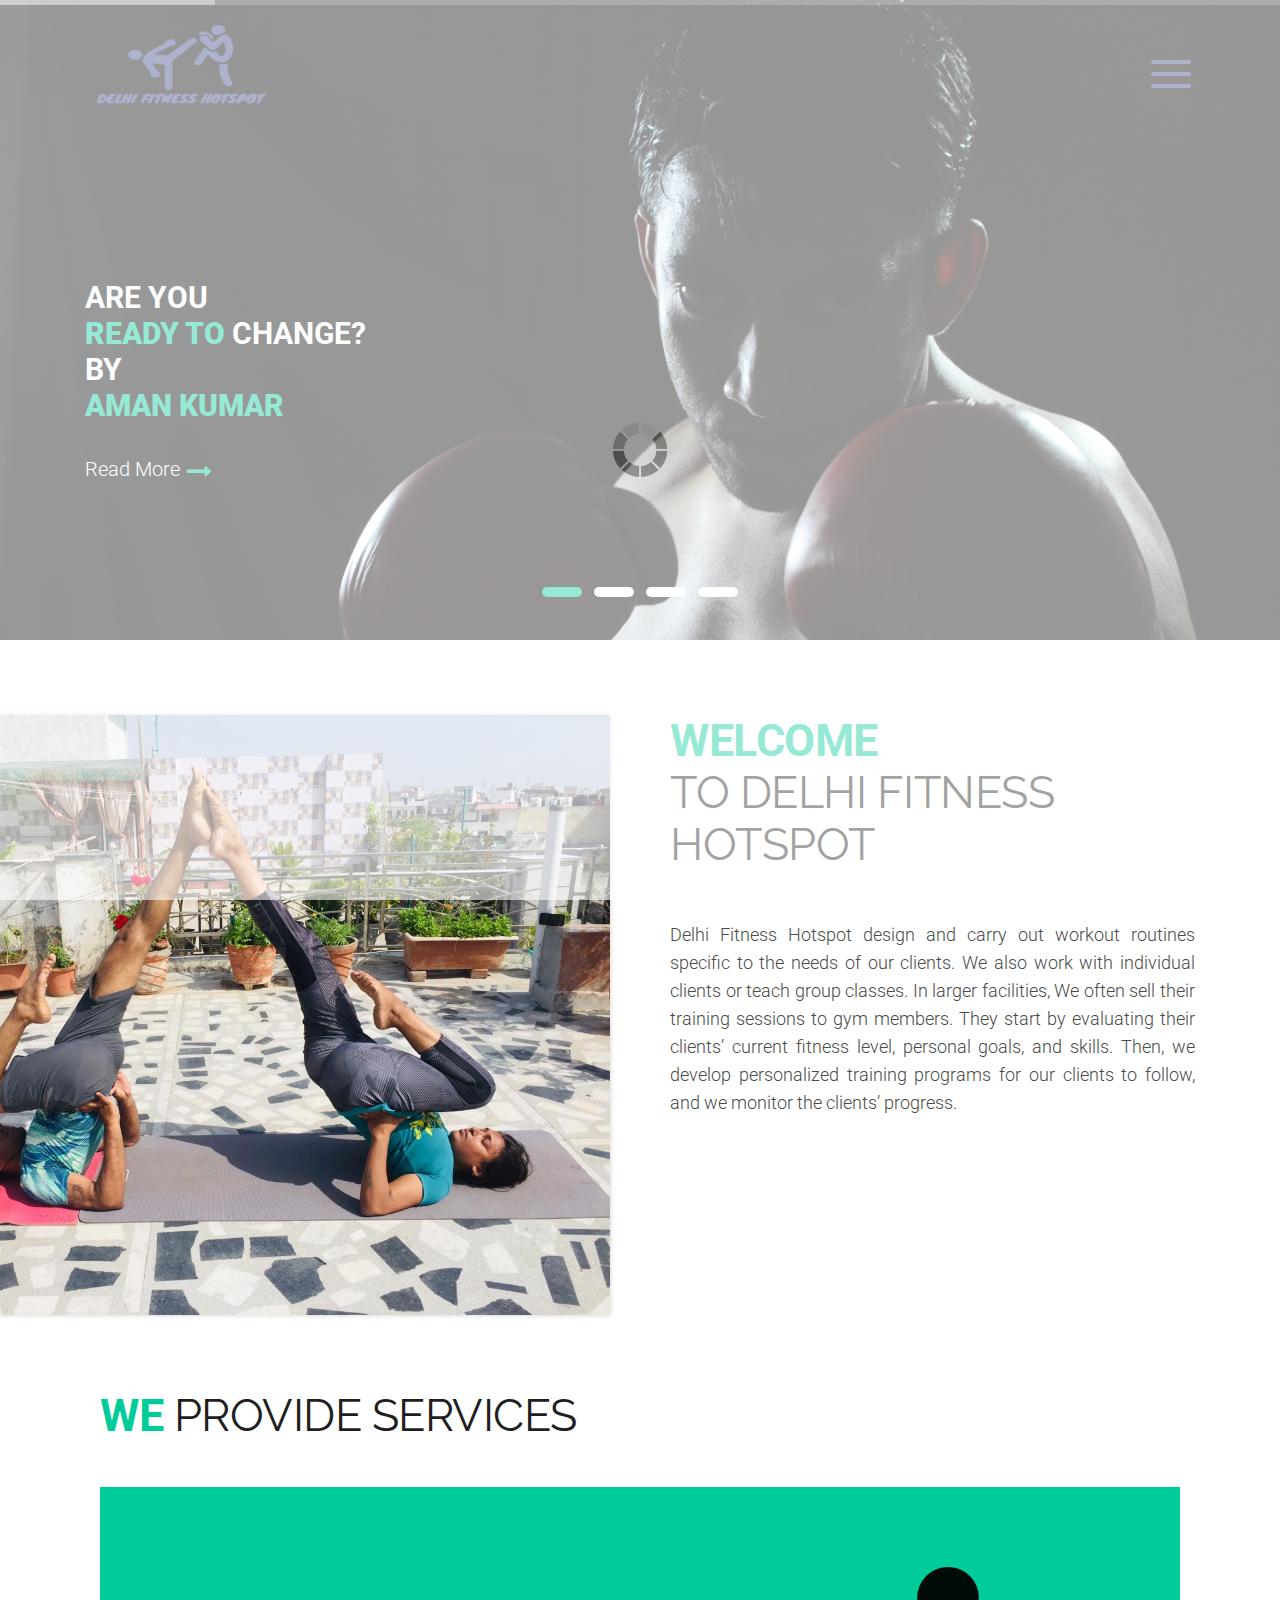
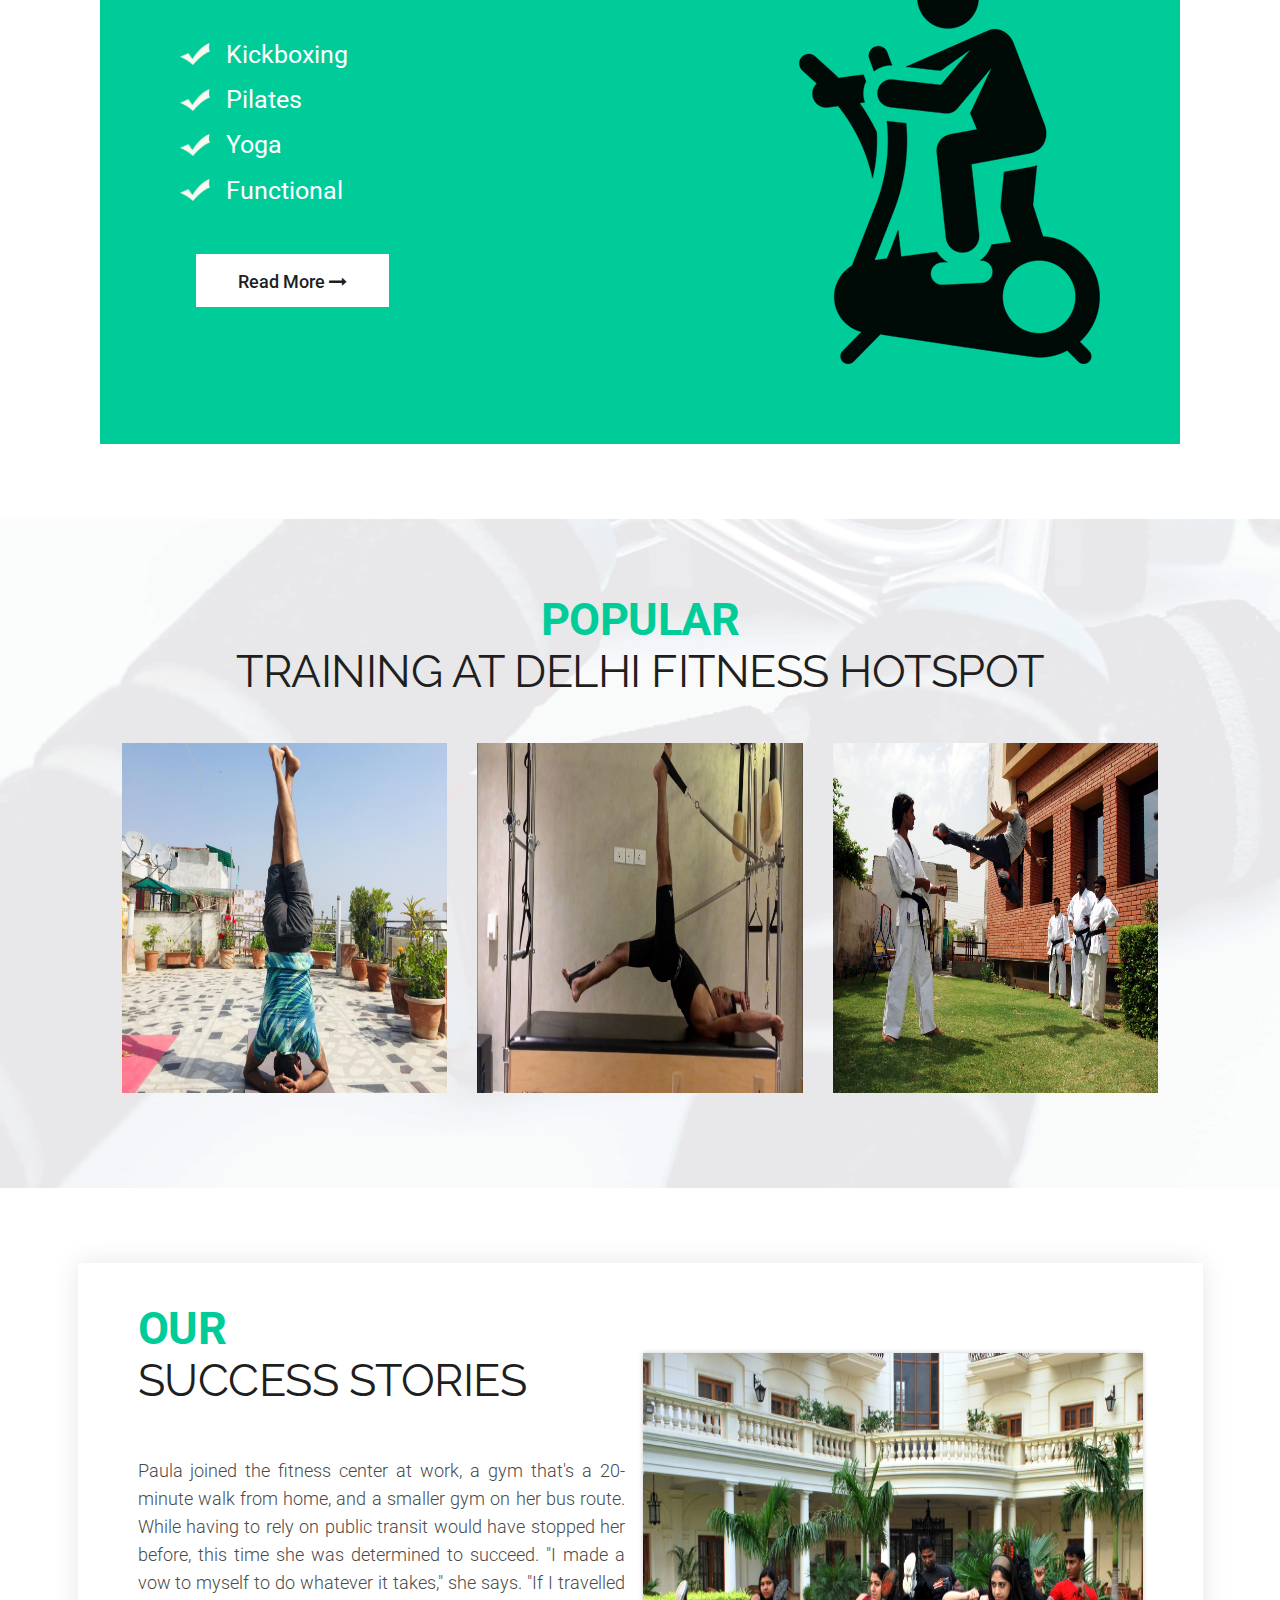
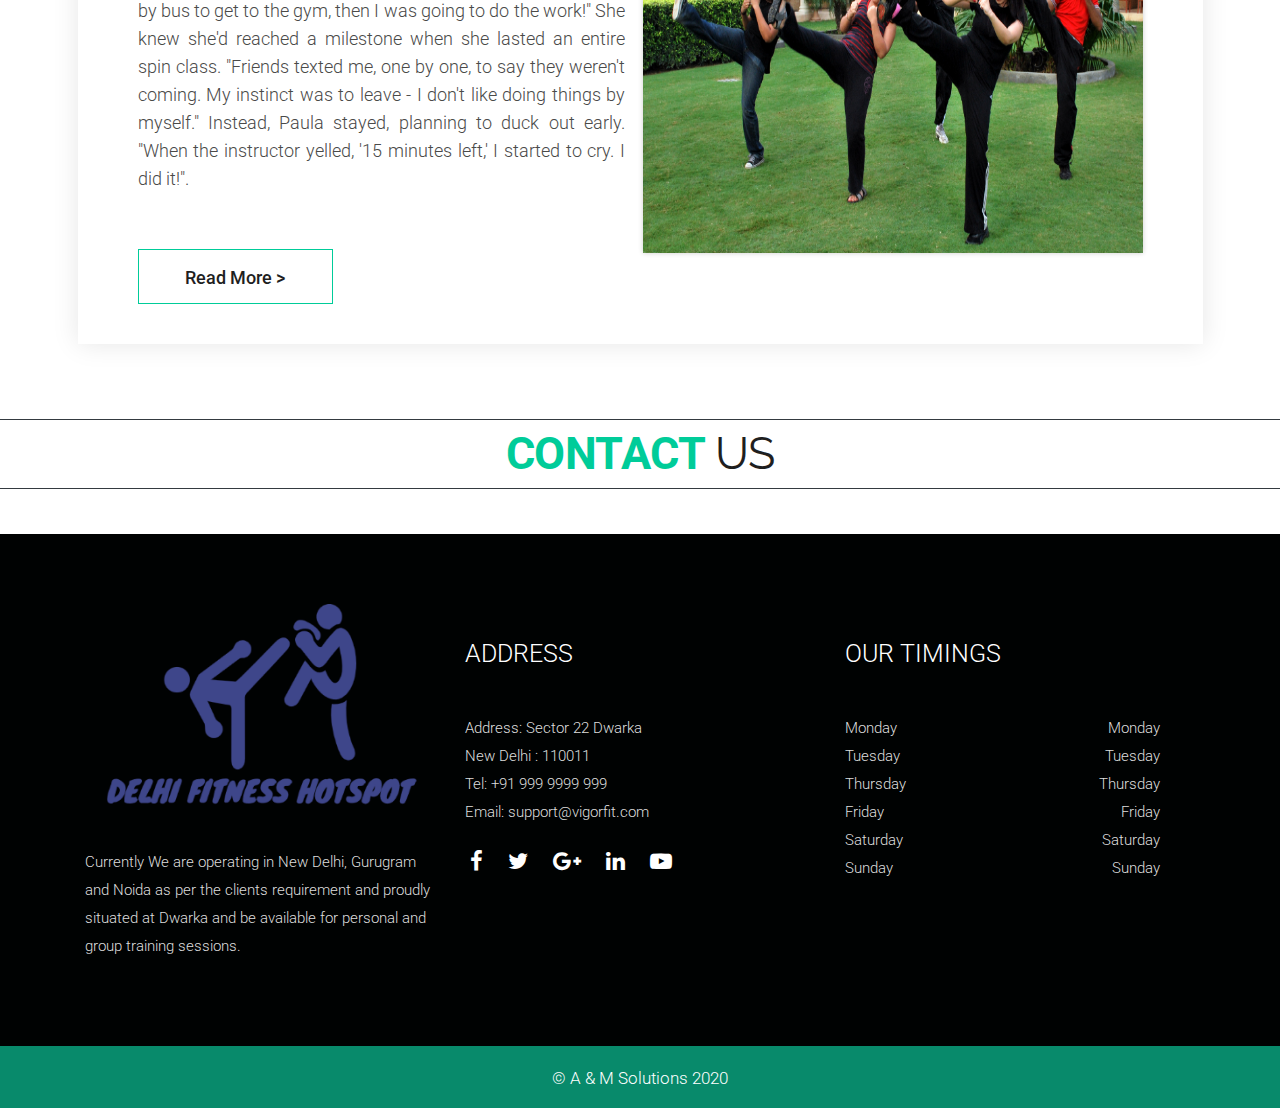
==== index.html @ ad0e2115 "first commit" ====
<!DOCTYPE html>
<html lang="en">
<!-- Basic -->

<head>
   <meta charset="utf-8">
   <meta http-equiv="X-UA-Compatible" content="IE=edge">
   <!-- Mobile Metas -->
   <meta name="viewport" content="width=device-width, minimum-scale=1.0, maximum-scale=1.0, user-scalable=no">
   <!-- Site Metas -->
   <title>Delhi Fitness Hotspot</title>
   <meta name="keywords" content="">
   <meta name="description" content="">
   <meta name="author" content="">
   <!-- Site Icons -->
   <link rel="shortcut icon" href="/images/title_icon.png" type="image/x-icon" />
   <link rel="apple-touch-icon" href="#" />
   <!-- Bootstrap CSS -->
   <link rel="stylesheet" href="css/bootstrap.min.css" />
   <!-- Pogo Slider CSS -->
   <link rel="stylesheet" href="css/pogo-slider.min.css" />
   <!-- Site CSS -->
   <link rel="stylesheet" href="css/style.css" />
   <!-- Responsive CSS -->
   <link rel="stylesheet" href="css/responsive.css" />
   <!-- Custom CSS -->
   <link rel="stylesheet" href="css/custom.css" />
   <!--[if lt IE 9]>
      <script src="https://oss.maxcdn.com/libs/html5shiv/3.7.0/html5shiv.js"></script>
      <script src="https://oss.maxcdn.com/libs/respond.js/1.4.2/respond.min.js"></script>
      <![endif]-->
</head>

<body id="home" data-spy="scroll" data-target="#navbar-wd" data-offset="98">
   <!-- LOADER -->
   <div id="preloader">
      <div class="loader">
         <img src="images/loader.gif" alt="#" />
      </div>
   </div>
   <!-- END LOADER -->
   <div class="wrapper">
      <nav id="sidebar">
         <div class="menu_section">
            <ul>
               <li><a href="index.html">Home</a></li>
               <li><a href="about.html">About</a></li>
               <li><a href="services.html">Services</a></li>
               <li><a href="contact.html">Contact us</a></li>
            </ul>
         </div>
      </nav>
      <div id="content">
         <!-- Start header -->
         <header class="top-header">
            <div class="container">
               <div class="row">
                  <div class="col-sm-6">
                     <div class="logo_main">
                        <a href="index.html"><img src="images/main_logo.png" width="191px" height="88px"/></a>
                     </div>
                  </div>
                  <div class="col-sm-6">
                     <button type="button" id="sidebarCollapse" class="btn btn-info navbar-btn"><img
                           src="images/menu_icon.png"></button>
                  </div>
               </div>
            </div>
         </header>
         <!-- End header -->
         <!-- Start Banner -->
         <div class="ulockd-home-slider">
            <div class="container-fluid">
               <div class="row">
                  <div class="pogoSlider" id="js-main-slider">
                     <div class="pogoSlider-slide" style="background-image:url(images/slider_1.jpg);">
                        <div class="container">
                           <div class="row">
                              <div class="col-md-12">
                                 <div class="slide_text white_fonts">
                                    <h4>Are you<br><strong class="theme_color">ready to</strong>
                                       change?<br>By<br><strong class="theme_color">Aman Kumar</strong></h4>
                                    <br>
                                    <a class="readmore_bt" href="about.html">Read More <i
                                          class="fa fa-long-arrow-right custom"></i></a>
                                 </div>
                              </div>
                           </div>
                        </div>
                     </div>
                     <div class="pogoSlider-slide" style="background-image:url(images/slider_2.jpg);">
                        <div class="container">
                           <div class="row">
                              <div class="col-md-12">
                                 <div class="slide_text white_fonts">
                                    <h4>Are you<br><strong class="theme_color">ready to</strong>
                                       change?<br>By<br><strong class="theme_color">Aman Kumar</strong></h4>
                                    <br>
                                    <a class="readmore_bt" href="about.html">Read More <i
                                          class="fa fa-long-arrow-right custom"></i></a>
                                 </div>
                              </div>
                           </div>
                        </div>
                     </div>
                     <div class="pogoSlider-slide" style="background-image:url(images/slider_3.jpg);">
                        <div class="container">
                           <div class="row">
                              <div class="col-md-12">
                                 <div class="slide_text white_fonts">
                                    <h4>Are you<br><strong class="theme_color">ready to</strong>
                                       change?<br>By<br><strong class="theme_color">Aman Kumar</strong></h4>
                                    <br>
                                    <a class="readmore_bt" href="about.html">Read More <i
                                          class="fa fa-long-arrow-right custom"></i></a>
                                 </div>
                              </div>
                           </div>
                        </div>
                     </div>
                     <div class="pogoSlider-slide" style="background-image:url(images/slider_4.png);">
                        <div class="container">
                           <div class="row">
                              <div class="col-md-12">
                                 <div class="slide_text white_fonts">
                                    <h4>Are you<br><strong class="theme_color">ready to</strong>
                                       change?<br>By<br><strong class="theme_color">Aman Kumar</strong></h4>
                                    <br>
                                    <a class="readmore_bt" href="about.html">Read More <i
                                          class="fa fa-long-arrow-right custom"></i></a>
                                 </div>
                              </div>
                           </div>
                        </div>
                     </div>
                  </div>
                  <!-- .pogoSlider -->
               </div>
            </div>
         </div>
         <!-- End Banner -->
         <!-- section -->
         <div class="section about_section layout_padding half_bg_theme padding_bottom_0">
            <div class="container">
               <div class="row">
                  <div class="col-md-6">
                     <div class="full text_align_right_img">
                        <img src="images/ab_1.JPG" alt="Personal Training" width="800" height="600"
                           style="vertical-align: middle;" />
                     </div>
                  </div>
                  <div class="col-md-6">
                     <div class="full paddding_left_15">
                        <div class="heading_main text_align_left">
                           <h2><span class="theme_color">Welcome</span><br> To Delhi Fitness Hotspot</h2>
                        </div>
                     </div>
                     <div class="full paddding_left_15">
                        <p style="text-align: justify;">Delhi Fitness Hotspot design and carry out workout routines
                           specific to the needs of our clients. We also work with individual clients or teach group
                           classes. In larger facilities, We often sell their training sessions to gym members. They
                           start by evaluating their clients’ current fitness level, personal goals, and skills. Then,
                           we develop personalized training programs for our clients to follow, and we monitor the
                           clients’ progress.</p>
                     </div>
                  </div>
               </div>
            </div>
         </div>
         <!-- end section -->
         <!-- section -->
         <div class="section about_section layout_padding">
            <div class="container">
               <div class="row">
                  <div class="col-md-12">
                     <div class="full paddding_left_15">
                        <div class="heading_main text_align_left">
                           <h2><span class="theme_color">we </span>provide services</h2>
                        </div>
                     </div>
                     <div class="full service_pro_section">
                        <div class="row">
                           <div class="col-md-6">
                              <div class="full services_list">
                                 <ul>
                                    <li><img src="images/check_icon.png" alt="Kickboxing Image" /> Kickboxing</li>
                                    <li><img src="images/check_icon.png" alt="Pilates Image" /> Pilates</li>
                                    <li><img src="images/check_icon.png" alt="Yoga Image" /> Yoga</li>
                                    <li><img src="images/check_icon.png" alt="Functional Image" /> Functional</li>
                                 </ul>
                              </div>
                              <div class="full paddding_left_15 margin-top_30">
                                 <a class="main_bt" href="services.html">Read More <i
                                       class="fa fa-long-arrow-right"></i></a>
                              </div>
                           </div>
                           <div class="col-md-6 text_align_right">
                              <div class="full">
                                 <img class="img-responsive" src="images/gym_icon.png" alt="Gym Icon"/>
                              </div>
                           </div>
                        </div>
                     </div>
                  </div>
               </div>
            </div>
         </div>
         <!-- end section -->
         <!-- section -->
         <div class="section team_section layout_padding">
            <div class="container-fluid">
               <div class="row">
                  <div class="col-md-12">
                     <div class="full">
                        <div class="heading_main text_align_center">
                           <h2><span class="theme_color">Popular</span><br> Training At Delhi Fitness Hotspot</h2>
                        </div>
                     </div>
                     <div class="full">
                        <div class="row">
                           <div class="col-sm-12 col-md-10 col-lg-10 offset-md-1 offset-lg-1">
                              <div id="demo" class="popolar_fitness carousel slide" data-ride="carousel">
                                 <!-- The slideshow -->
                                 <div class="carousel-inner">
                                    <div class="carousel-item active">
                                       <div class="row">
                                          <div class="col-lg-4 col-md-4 col-sm-12">
                                             <div class="full blog_img_popular">
                                                <a href="about.html">
                                                   <img class="img-responsive" src="images/c1.JPG" width="300"
                                                      height="350" alt="Yoga image" />
                                                </a>
                                             </div>
                                          </div>
                                          <div class="col-lg-4 col-md-4 col-sm-12">
                                             <div class="full blog_img_popular">
                                                <a href="about.html">
                                                   <img class="img-responsive" src="images/c2.JPG" width="300"
                                                      height="350" alt="Pilates image" />
                                                </a>
                                             </div>
                                          </div>
                                          <div class="col-lg-4 col-md-4 col-sm-12">
                                             <div class="full blog_img_popular">
                                                <a href="about.html">
                                                   <img class="img-responsive" src="images/c3.JPG" width="300"
                                                      height="350" alt="Kickboxing image" />
                                                </a>
                                             </div>
                                          </div>
                                       </div>
                                    </div>
                                 </div>
                              </div>
                           </div>
                        </div>
                     </div>
                  </div>
               </div>
            </div>
         </div>
      </div>
      <!-- end section -->
      <!-- section -->
      <div class="section story_section layout_padding">
         <div class="container-fluid">
            <div class="row white_bg">
               <div class="col-md-6">
                  <div class="full story_blog paddding_left_15">
                     <div class="heading_main text_align_left">
                        <h2><span class="theme_color">Our</span><br> Success Stories</h2>
                     </div>
                  </div>
                  <div class="full paddding_left_15">
                     <p style="text-align: justify;">Paula joined the fitness center at work, a gym that's a 20-minute
                        walk from home, and a smaller gym on her bus route. While having to rely on public transit would
                        have stopped her before, this time she was determined to succeed. "I made a vow to myself to do
                        whatever it takes," she says. "If I travelled by bus to get to the gym, then I was going to do
                        the work!"
                        She knew she'd reached a milestone when she lasted an entire spin class. "Friends texted me, one
                        by one, to say they weren't coming. My instinct was to leave - I don't like doing things by
                        myself." Instead, Paula stayed, planning to duck out early. "When the instructor yelled, '15
                        minutes left,' I started to cry. I did it!".</p>
                  </div>
                  <div class="full paddding_left_15 margin-top_30">
                     <a class="main_bt" href="about.html">Read More ></a>
                  </div>
               </div>
               <div class="col-md-6">
                  <div class="full text_align_right_img">
                     <img class="img-responsive" src="images/o1.jpg" style="margin-top: 50px;" width="500" height="500" alt="Success Stories Image" />
                  </div>
               </div>
            </div>
         </div>
      </div>
      <!-- end section -->
      <div class="section">
         <div class="row">
            <div class="heading_main text_align_center">
               <button type="button" class="btn btn-lg btn-block btn-outline-dark">
                  <a href="contact.html">
                     <h2><span class="theme_color">Contact </span> us</h2>
                  </a>
               </button>
            </div>
         </div>
      </div>
      <!-- Start Footer -->
      <footer class="footer-box">
         <div class="container">
            <div class="row">
               <div class="col-md-12 white_fonts">
                  <div class="row">
                     <div class="col-sm-12 col-md-12 col-lg-4">
                        <div class="full">
                           <img class="img-responsive" src="images/main_logo.png" alt="#" />
                        </div>
                        <div class="full white_fonts">
                           <p>Currently We are operating in New Delhi, Gurugram and Noida as per the clients requirement
                              and proudly situated at Dwarka and be available for personal and group training sessions.
                           </p>
                        </div>
                     </div>
                     <div class="col-sm-12 col-md-6 col-lg-4">
                        <div class="full">
                           <div class="footer_blog full white_fonts">
                              <h3>ADDRESS</h3>
                              <p>Address: Sector 22 Dwarka <br>New Delhi : 110011<br>Tel: +91 999 9999 999<br>Email:
                                 support@vigorfit.com</p>
                           </div>
                           <div class="full">
                              <ul class="social_icon">
                                 <li><a href="#"><i class="fa fa-facebook"></i></a></li>
                                 <li><a href="#"><i class="fa fa-twitter"></i></a></li>
                                 <li><a href="#"><i class="fa fa-google-plus"></i></a></li>
                                 <li><a href="#"><i class="fa fa-linkedin"></i></a></li>
                                 <li><a href="#"><i class="fa fa-youtube-play"></i></a></li>
                              </ul>
                           </div>
                        </div>
                     </div>
                     <div class="col-sm-12 col-md-6 col-lg-4">
                        <div class="full">
                           <div class="footer_blog full white_fonts">
                              <h3>OUR TIMINGS</h3>
                           </div>
                           <div class="full timetable_blog">
                              <ul class="time_table text_align_left">
                                 <li>Monday</li>
                                 <li>Tuesday</li>
                                 <li>Thursday</li>
                                 <li>Friday</li>
                                 <li>Saturday</li>
                                 <li>Sunday</li>
                              </ul>
                              <ul class="time_table text_align_right">
                                 <li>Monday</li>
                                 <li>Tuesday</li>
                                 <li>Thursday</li>
                                 <li>Friday</li>
                                 <li>Saturday</li>
                                 <li>Sunday</li>
                              </ul>
                           </div>
                        </div>
                     </div>
                  </div>
               </div>
            </div>
         </div>
      </footer>
      <!-- End Footer -->
      <div class="footer_bottom">
         <div class="container">
            <div class="row">
               <div class="col-12">
                  <p class="crp">© A & M Solutions 2020</p>
               </div>
            </div>
         </div>
      </div>
   </div>
   <a href="#" id="scroll-to-top" class="hvr-radial-out"><i class="fa fa-angle-up"></i></a>
   <!-- ALL JS FILES -->
   <script src="js/jquery.min.js"></script>
   <script src="js/popper.min.js"></script>
   <script src="js/bootstrap.min.js"></script>
   <!-- ALL PLUGINS -->
   <script src="js/jquery.magnific-popup.min.js"></script>
   <script src="js/jquery.pogo-slider.min.js"></script>
   <script src="js/slider-index.js"></script>
   <script src="js/smoothscroll.js"></script>
   <script src="js/form-validator.min.js"></script>
   <script src="js/contact-form-script.js"></script>
   <script src="js/isotope.min.js"></script>
   <script src="js/images-loded.min.js"></script>
   <script src="js/custom.js"></script>
   <!-- End Google Map -->
   <script>
      $(document).ready(function () {
         $('#sidebarCollapse').on('click', function () {
            $('#sidebar, #content').toggleClass('active');
            $('.collapse.in').toggleClass('in');
            $('a[aria-expanded=true]').attr('aria-expanded', 'false');
         });
      });
   </script>
</body>

</html>
---- css/pogo-slider.min.css ----
.pogoSlider-dir-btn:focus,
.pogoSlider-nav-btn:focus {
	outline: 0
}

.pogoSlider {
	width: 100%;
	height: 0;
	padding-bottom: 50% !important;
	position: relative;
	overflow: hidden
}

#column-left .pogoSlider,
#column-right .pogoSlider,
#content .pogoSlider {
	margin-bottom: 20px
}

.pogoSlider--banner .pogoSlider-slide {
	ms-filter: "progid:DXImageTransform.Microsoft.Alpha(Opacity=100)";
	filter: alpha(opacity=100);
	opacity: 1
}

.pogoSlider-slide {
	width: 100%;
	height: 100%;
	position: absolute;
	background-size: cover;
	-ms-filter: "progid:DXImageTransform.Microsoft.Alpha(Opacity=0)";
	filter: alpha(opacity=0);
	opacity: 0;
	-webkit-perspective: 1300px;
	perspective: 1300px;
	overflow: hidden
}

.pogoSlider-loading {
	position: absolute;
	top: 0;
	left: 0;
	width: 100%;
	height: 100%;
	background: #eaeaea;
	z-index: 11
}

.pogoSlider-loading-icon {
	position: absolute;
	top: 50%;
	margin-top: -18px;
	left: 50%;
	margin-left: -18px;
	width: 36px;
	height: 36px;
	background-image: url([data-uri])
}

.pogoSlider-slide-element {
	-webkit-animation-fill-mode: both;
	animation-fill-mode: both
}

.m-pogoSlider .pogoSlider-slide-element {
	position: absolute;
	margin: 0;
	box-sizing: border-box
}

.pogoSlider-progressBar {
	position: absolute;
	width: 100%;
	height: 5px;
	top: 0;
	left: 0;
	background: #fff;
	-ms-filter: "progid:DXImageTransform.Microsoft.Alpha(Opacity=20)";
	filter: alpha(opacity=20);
	background: rgba(255, 255, 255, .2);
	z-index: 6
}

.pogoSlider-progressBar-duration {
	position: absolute;
	height: 100%;
	left: 0;
	width: 0;
	background: #fff;
	-ms-filter: "progid:DXImageTransform.Microsoft.Alpha(Opacity=40)";
	filter: alpha(opacity=40);
	background: rgba(255, 255, 255, .4)
}

.pogoSlider-dir-btn {
	position: absolute;
	z-index: 10;
	background: 0 0;
	width: 20px;
	height: 20px;
	border-color: #eaeaea;
	border-color: rgba(255, 255, 255, .7);
	border-style: solid;
	-webkit-transform: rotate(45deg);
	-ms-transform: rotate(45deg);
	transform: rotate(45deg);
	cursor: pointer
}

.pogoSlider-dir-btn:hover {
	border-color: #fff
}

.pogoSlider--dirBottomLeft .pogoSlider-dir-btn--prev,
.pogoSlider--dirBottomRight .pogoSlider-dir-btn--prev,
.pogoSlider--dirCenterHorizontal .pogoSlider-dir-btn--prev,
.pogoSlider--dirTopLeft .pogoSlider-dir-btn--prev,
.pogoSlider--dirTopRight .pogoSlider-dir-btn--prev {
	border-width: 0 0 3px 3px
}

.pogoSlider--dirBottomLeft .pogoSlider-dir-btn--next,
.pogoSlider--dirBottomRight .pogoSlider-dir-btn--next,
.pogoSlider--dirCenterHorizontal .pogoSlider-dir-btn--next,
.pogoSlider--dirTopLeft .pogoSlider-dir-btn--next,
.pogoSlider--dirTopRight .pogoSlider-dir-btn--next {
	border-width: 3px 3px 0 0
}

.pogoSlider--dirCenterVertical .pogoSlider-dir-btn--next {
	border-width: 3px 0 0 3px
}

.pogoSlider--dirCenterVertical .pogoSlider-dir-btn--prev {
	border-width: 0 3px 3px 0
}

.pogoSlider--dirCenterVertical .pogoSlider-dir-btn--next,
.pogoSlider--dirTopLeft .pogoSlider-dir-btn,
.pogoSlider--dirTopRight .pogoSlider-dir-btn {
	top: 14px
}

.pogoSlider--dirBottomLeft .pogoSlider-dir-btn--prev,
.pogoSlider--dirCenterHorizontal .pogoSlider-dir-btn--prev,
.pogoSlider--dirTopLeft .pogoSlider-dir-btn--prev {
	left: 14px
}

.pogoSlider--dirBottomLeft .pogoSlider-dir-btn--next,
.pogoSlider--dirTopLeft .pogoSlider-dir-btn--next {
	left: 50px
}

.pogoSlider--dirBottomRight .pogoSlider-dir-btn--prev,
.pogoSlider--dirTopRight .pogoSlider-dir-btn--prev {
	right: 50px
}

.pogoSlider--dirBottomRight .pogoSlider-dir-btn--next,
.pogoSlider--dirCenterHorizontal .pogoSlider-dir-btn--next,
.pogoSlider--dirTopRight .pogoSlider-dir-btn--next {
	right: 14px
}

.pogoSlider--dirBottomLeft .pogoSlider-dir-btn,
.pogoSlider--dirBottomRight .pogoSlider-dir-btn,
.pogoSlider--dirCenterVertical .pogoSlider-dir-btn--prev {
	bottom: 14px
}

.pogoSlider--dirCenterVertical .pogoSlider-dir-btn {
	left: 50%;
	margin-left: -10px
}

.pogoSlider--dirCenterHorizontal .pogoSlider-dir-btn {
	top: 50%;
	margin-top: -10px
}

.pogoSlider-nav {
	position: absolute;
	padding: 0;
	margin: 0;
	z-index: 10
}

.pogoSlider--navBottom .pogoSlider-nav,
.pogoSlider--navTop .pogoSlider-nav {
	left: 50%;
	-webkit-transform: translateX(-50%);
	-ms-transform: translateX(-50%);
	transform: translateX(-50%)
}

.pogoSlider--navTop .pogoSlider-nav {
	top: 10px
}

.pogoSlider--navBottom .pogoSlider-nav {
	bottom: 10px
}

.pogoSlider--navBottom .pogoSlider-nav li,
.pogoSlider--navTop .pogoSlider-nav li {
	display: inline;
	margin: 0 6px
}

.pogoSlider--navLeft .pogoSlider-nav,
.pogoSlider--navRight .pogoSlider-nav {
	top: 50%;
	-webkit-transform: translateY(-50%);
	-ms-transform: translateY(-50%);
	transform: translateY(-50%)
}

.pogoSlider--navLeft .pogoSlider-nav {
	left: 10px
}

.pogoSlider--navRight .pogoSlider-nav {
	right: 10px
}

.pogoSlider--navLeft .pogoSlider-nav li,
.pogoSlider--navRight .pogoSlider-nav li {
	display: block;
	margin: 6px 0
}

.pogoSlider-nav-btn {
	background: #ccc;
	background: rgba(255, 255, 255, .5);
	border: none;
	border-radius: 10px;
	width: 40px;
	height: 10px;
	box-shadow: 0 1px 1px rgba(0, 0, 0, .1);
	cursor: pointer
}

.pogoSlider-nav-btn--selected {
	background: #fff;
	box-shadow: 0 1px 1px rgba(0, 0, 0, .3)
}

.pogoSlider-slide-slice {
	overflow: hidden;
	position: absolute;
	background-size: cover
}

.pogoSlider-slide-slice-inner {
	position: absolute;
	overflow: hidden
}

.pogoSlider-animation-slideDownIn {
	-webkit-animation-name: slideDownIn;
	animation-name: slideDownIn
}

@-webkit-keyframes slideDownIn {
	0% {
		-webkit-transform: translateY(-50px);
		transform: translateY(-50px);
		opacity: 0
	}
	100% {
		-webkit-transform: translateY(0);
		transform: translateY(0);
		opacity: 1
	}
}

@keyframes slideDownIn {
	0% {
		-webkit-transform: translateY(-50px);
		transform: translateY(-50px);
		opacity: 0
	}
	100% {
		-webkit-transform: translateY(0);
		transform: translateY(0);
		opacity: 1
	}
}

.pogoSlider-animation-slideDownOut {
	-webkit-animation-name: slideDownOut;
	animation-name: slideDownOut
}

@-webkit-keyframes slideDownOut {
	0% {
		-webkit-transform: translateY(0);
		transform: translateY(0);
		opacity: 1
	}
	100% {
		-webkit-transform: translateY(50px);
		transform: translateY(50px);
		opacity: 0
	}
}

@keyframes slideDownOut {
	0% {
		-webkit-transform: translateY(0);
		transform: translateY(0);
		opacity: 1
	}
	100% {
		-webkit-transform: translateY(50px);
		transform: translateY(50px);
		opacity: 0
	}
}

.pogoSlider-animation-slideUpIn {
	-webkit-animation-name: slideUpIn;
	animation-name: slideUpIn
}

@-webkit-keyframes slideUpIn {
	0% {
		-webkit-transform: translateY(50px);
		transform: translateY(50px);
		opacity: 0
	}
	100% {
		-webkit-transform: translateY(0);
		transform: translateY(0);
		opacity: 1
	}
}

@keyframes slideUpIn {
	0% {
		-webkit-transform: translateY(50px);
		transform: translateY(50px);
		opacity: 0
	}
	100% {
		-webkit-transform: translateY(0);
		transform: translateY(0);
		opacity: 1
	}
}

.pogoSlider-animation-slideUpOut {
	-webkit-animation-name: slideUpOut;
	animation-name: slideUpOut
}

@-webkit-keyframes slideUpOut {
	0% {
		-webkit-transform: translateY(0);
		transform: translateY(0);
		opacity: 1
	}
	100% {
		-webkit-transform: translateY(50px);
		transform: translateY(50px);
		opacity: 0
	}
}

@keyframes slideUpOut {
	0% {
		-webkit-transform: translateY(0);
		transform: translateY(0);
		opacity: 1
	}
	100% {
		-webkit-transform: translateY(50px);
		transform: translateY(50px);
		opacity: 0
	}
}

.pogoSlider-animation-slideRightIn {
	-webkit-animation-name: slideRightIn;
	animation-name: slideRightIn
}

.pogoSlider-animation-slideRightOut {
	-webkit-animation-name: slideRightOut;
	animation-name: slideRightOut
}

@-webkit-keyframes slideRightIn {
	0% {
		-webkit-transform: translateX(-50px);
		transform: translateX(-50px);
		opacity: 0
	}
	100% {
		-webkit-transform: translateX(0);
		transform: translateX(0);
		opacity: 1
	}
}

@keyframes slideRightIn {
	0% {
		-webkit-transform: translateX(-50px);
		transform: translateX(-50px);
		opacity: 0
	}
	100% {
		-webkit-transform: translateX(0);
		transform: translateX(0);
		opacity: 1
	}
}

@-webkit-keyframes slideRightOut {
	0% {
		-webkit-transform: translateX(0);
		transform: translateX(0);
		opacity: 1
	}
	100% {
		-webkit-transform: translateX(50px);
		transform: translateX(50px);
		opacity: 0
	}
}

@keyframes slideRightOut {
	0% {
		-webkit-transform: translateX(0);
		transform: translateX(0);
		opacity: 1
	}
	100% {
		-webkit-transform: translateX(50px);
		transform: translateX(50px);
		opacity: 0
	}
}

.pogoSlider-animation-slideLeftIn {
	-webkit-animation-name: slideLeftIn;
	animation-name: slideLeftIn
}

.pogoSlider-animation-slideLeftOut {
	-webkit-animation-name: slideLeftOut;
	animation-name: slideLeftOut
}

@-webkit-keyframes slideLeftIn {
	0% {
		-webkit-transform: translateX(50px);
		transform: translateX(50px);
		opacity: 0
	}
	100% {
		-webkit-transform: translateX(0);
		transform: translateX(0);
		opacity: 1
	}
}

@keyframes slideLeftIn {
	0% {
		-webkit-transform: translateX(50px);
		transform: translateX(50px);
		opacity: 0
	}
	100% {
		-webkit-transform: translateX(0);
		transform: translateX(0);
		opacity: 1
	}
}

@-webkit-keyframes slideLeftOut {
	0% {
		-webkit-transform: translateX(0);
		transform: translateX(0);
		opacity: 1
	}
	100% {
		-webkit-transform: translateX(-50px);
		transform: translateX(-50px);
		opacity: 0
	}
}

@keyframes slideLeftOut {
	0% {
		-webkit-transform: translateX(0);
		transform: translateX(0);
		opacity: 1
	}
	100% {
		-webkit-transform: translateX(-50px);
		transform: translateX(-50px);
		opacity: 0
	}
}

.pogoSlider-animation-expandIn {
	-webkit-animation-name: expandIn;
	animation-name: expandIn
}

.pogoSlider-animation-expandOut {
	-webkit-animation-name: expandOut;
	animation-name: expandOut
}

@-webkit-keyframes expandIn {
	0% {
		-webkit-transform: scale(.7);
		transform: scale(.7);
		opacity: 0
	}
	100% {
		-webkit-transform: scale(1);
		transform: scale(1);
		opacity: 1
	}
}

@keyframes expandIn {
	0% {
		-webkit-transform: scale(.7);
		transform: scale(.7);
		opacity: 0
	}
	100% {
		-webkit-transform: scale(1);
		transform: scale(1);
		opacity: 1
	}
}

@-webkit-keyframes expandOut {
	0% {
		-webkit-transform: scale(1);
		transform: scale(1);
		opacity: 1
	}
	100% {
		-webkit-transform: scale(1.5);
		transform: scale(1.5);
		opacity: 0
	}
}

@keyframes expandOut {
	0% {
		-webkit-transform: scale(1);
		transform: scale(1);
		opacity: 1
	}
	100% {
		-webkit-transform: scale(1.5);
		transform: scale(1.5);
		opacity: 0
	}
}

.pogoSlider-animation-contractIn {
	-webkit-animation-name: contractIn;
	animation-name: contractIn
}

.pogoSlider-animation-contractOut {
	-webkit-animation-name: contractOut;
	animation-name: contractOut
}

@-webkit-keyframes contractIn {
	0% {
		-webkit-transform: scale(2);
		transform: scale(2);
		opacity: 0
	}
	100% {
		-webkit-transform: scale(1);
		transform: scale(1);
		opacity: 1
	}
}

@keyframes contractIn {
	0% {
		-webkit-transform: scale(2);
		transform: scale(2);
		opacity: 0
	}
	100% {
		-webkit-transform: scale(1);
		transform: scale(1);
		opacity: 1
	}
}

@-webkit-keyframes contractOut {
	0% {
		-webkit-transform: scale(1);
		transform: scale(1);
		opacity: 1
	}
	100% {
		-webkit-transform: scale(.5);
		transform: scale(.5);
		opacity: 0
	}
}

@keyframes contractOut {
	0% {
		-webkit-transform: scale(1);
		transform: scale(1);
		opacity: 1
	}
	100% {
		-webkit-transform: scale(.5);
		transform: scale(.5);
		opacity: 0
	}
}

.pogoSlider-animation-spinIn {
	-webkit-animation-name: spinIn;
	animation-name: spinIn
}

.pogoSlider-animation-spinOut {
	-webkit-animation-name: spinOut;
	animation-name: spinOut
}

@-webkit-keyframes spinIn {
	0% {
		-webkit-backface-visibility: hidden;
		backface-visibility: hidden;
		-webkit-transform: scale(0)rotate(720deg);
		transform: scale(0)rotate(720deg)
	}
	100% {
		-webkit-backface-visibility: hidden;
		backface-visibility: hidden;
		-webkit-transform: scale(1)rotate(0);
		transform: scale(1)rotate(0)
	}
}

@keyframes spinIn {
	0% {
		-webkit-backface-visibility: hidden;
		backface-visibility: hidden;
		-webkit-transform: scale(0)rotate(720deg);
		transform: scale(0)rotate(720deg)
	}
	100% {
		-webkit-backface-visibility: hidden;
		backface-visibility: hidden;
		-webkit-transform: scale(1)rotate(0);
		transform: scale(1)rotate(0)
	}
}

@-webkit-keyframes spinOut {
	0% {
		-webkit-backface-visibility: hidden;
		backface-visibility: hidden;
		-webkit-transform: scale(1)rotate(0);
		transform: scale(1)rotate(0)
	}
	100% {
		-webkit-backface-visibility: hidden;
		backface-visibility: hidden;
		-webkit-transform: scale(0)rotate(720deg);
		transform: scale(0)rotate(720deg)
	}
}

@keyframes spinOut {
	0% {
		-webkit-backface-visibility: hidden;
		backface-visibility: hidden;
		-webkit-transform: scale(1)rotate(0);
		transform: scale(1)rotate(0)
	}
	100% {
		-webkit-backface-visibility: hidden;
		backface-visibility: hidden;
		-webkit-transform: scale(0)rotate(720deg);
		transform: scale(0)rotate(720deg)
	}
}

.pogoSlider-animation-sideFallIn {
	-webkit-transform-style: preserve-3d;
	transform-style: preserve-3d;
	-webkit-animation-name: sideFallIn;
	animation-name: sideFallIn
}

.pogoSlider-animation-sideFallOut {
	-webkit-transform-style: preserve-3d;
	transform-style: preserve-3d;
	-webkit-animation-name: sideFallOut;
	animation-name: sideFallOut
}

@-webkit-keyframes sideFallIn {
	0% {
		-webkit-transform: translate(30%)translateZ(600px)rotate(10deg);
		transform: translate(30%)translateZ(600px)rotate(10deg);
		opacity: 0
	}
	100% {
		-webkit-transform: translate(0)translateZ(0)rotate(0);
		transform: translate(0)translateZ(0)rotate(0);
		opacity: 1
	}
}

@keyframes sideFallIn {
	0% {
		-webkit-transform: translate(30%)translateZ(600px)rotate(10deg);
		transform: translate(30%)translateZ(600px)rotate(10deg);
		opacity: 0
	}
	100% {
		-webkit-transform: translate(0)translateZ(0)rotate(0);
		transform: translate(0)translateZ(0)rotate(0);
		opacity: 1
	}
}

@-webkit-keyframes sideFallOut {
	0% {
		-webkit-transform: translate(0)translateZ(0)rotate(0);
		transform: translate(0)translateZ(0)rotate(0);
		opacity: 1
	}
	100% {
		-webkit-transform: translate(30%)translateZ(600px)rotate(10deg);
		transform: translate(30%)translateZ(600px)rotate(10deg);
		opacity: 0
	}
}

@keyframes sideFallOut {
	0% {
		-webkit-transform: translate(0)translateZ(0)rotate(0);
		transform: translate(0)translateZ(0)rotate(0);
		opacity: 1
	}
	100% {
		-webkit-transform: translate(30%)translateZ(600px)rotate(10deg);
		transform: translate(30%)translateZ(600px)rotate(10deg);
		opacity: 0
	}
}

.pogoSlider-animation-horizontal3DFlipIn {
	-webkit-transform-style: preserve-3d;
	transform-style: preserve-3d;
	-webkit-animation-name: horizontal3DFlipIn;
	animation-name: horizontal3DFlipIn
}

.pogoSlider-animation-horizontal3DFlipOut {
	-webkit-transform-style: preserve-3d;
	transform-style: preserve-3d;
	-webkit-animation-name: horizontal3DFlipOut;
	animation-name: horizontal3DFlipOut
}

@-webkit-keyframes horizontal3DFlipIn {
	0% {
		-webkit-transform: rotateY(-70deg);
		transform: rotateY(-70deg);
		opacity: 0
	}
	100% {
		-webkit-transform: rotateY(0);
		transform: rotateY(0);
		opacity: 1
	}
}

@keyframes horizontal3DFlipIn {
	0% {
		-webkit-transform: rotateY(-70deg);
		transform: rotateY(-70deg);
		opacity: 0
	}
	100% {
		-webkit-transform: rotateY(0);
		transform: rotateY(0);
		opacity: 1
	}
}

@-webkit-keyframes horizontal3DFlipOut {
	0% {
		-webkit-transform: rotateY(0);
		transform: rotateY(0);
		opacity: 1
	}
	100% {
		-webkit-transform: rotateY(-70deg);
		transform: rotateY(-70deg);
		opacity: 0
	}
}

@keyframes horizontal3DFlipOut {
	0% {
		-webkit-transform: rotateY(0);
		transform: rotateY(0);
		opacity: 1
	}
	100% {
		-webkit-transform: rotateY(-70deg);
		transform: rotateY(-70deg);
		opacity: 0
	}
}

.pogoSlider-animation-vertical3DFlipIn {
	-webkit-transform-style: preserve-3d;
	transform-style: preserve-3d;
	-webkit-animation-name: vertical3DFlipIn;
	animation-name: vertical3DFlipIn
}

.pogoSlider-animation-vertical3DFlipOut {
	-webkit-transform-style: preserve-3d;
	transform-style: preserve-3d;
	-webkit-animation-name: vertical3DFlipOut;
	animation-name: vertical3DFlipOut
}

@-webkit-keyframes vertical3DFlipIn {
	0% {
		-webkit-transform: rotateX(-70deg);
		transform: rotateX(-70deg);
		opacity: 0
	}
	100% {
		-webkit-transform: rotateX(0);
		transform: rotateX(0);
		opacity: 1
	}
}

@keyframes vertical3DFlipIn {
	0% {
		-webkit-transform: rotateX(-70deg);
		transform: rotateX(-70deg);
		opacity: 0
	}
	100% {
		-webkit-transform: rotateX(0);
		transform: rotateX(0);
		opacity: 1
	}
}

@-webkit-keyframes vertical3DFlipOut {
	0% {
		-webkit-transform: rotateX(0);
		transform: rotateX(0);
		opacity: 1
	}
	100% {
		-webkit-transform: rotateX(-70deg);
		transform: rotateX(-70deg);
		opacity: 0
	}
}

@keyframes vertical3DFlipOut {
	0% {
		-webkit-transform: rotateX(0);
		transform: rotateX(0);
		opacity: 1
	}
	100% {
		-webkit-transform: rotateX(-70deg);
		transform: rotateX(-70deg);
		opacity: 0
	}
}

.pogoSlider-animation-3DPivotIn {
	-webkit-transform-style: preserve-3d;
	transform-style: preserve-3d;
	-webkit-animation-name: pivotIn;
	animation-name: pivotIn
}

.pogoSlider-animation-3DPivotOut {
	-webkit-transform-style: preserve-3d;
	transform-style: preserve-3d;
	-webkit-animation-name: pivotOut;
	animation-name: pivotOut
}

@-webkit-keyframes pivotIn {
	0% {
		-webkit-transform: rotateX(-60deg);
		transform: rotateX(-60deg);
		-webkit-transform-origin: 50% 0;
		transform-origin: 50% 0;
		opacity: 0
	}
	100% {
		-webkit-transform: rotateX(0);
		transform: rotateX(0);
		-webkit-transform-origin: 0 0;
		transform-origin: 0 0;
		opacity: 1
	}
}

@keyframes pivotIn {
	0% {
		-webkit-transform: rotateX(-60deg);
		transform: rotateX(-60deg);
		-webkit-transform-origin: 50% 0;
		transform-origin: 50% 0;
		opacity: 0
	}
	100% {
		-webkit-transform: rotateX(0);
		transform: rotateX(0);
		-webkit-transform-origin: 0 0;
		transform-origin: 0 0;
		opacity: 1
	}
}

@-webkit-keyframes pivotOut {
	0% {
		-webkit-transform: rotateX(0);
		transform: rotateX(0);
		-webkit-transform-origin: 0 0;
		transform-origin: 0 0;
		opacity: 1
	}
	100% {
		-webkit-transform: rotateX(-60deg);
		transform: rotateX(-60deg);
		-webkit-transform-origin: 50% 0;
		transform-origin: 50% 0;
		opacity: 0
	}
}

@keyframes pivotOut {
	0% {
		-webkit-transform: rotateX(0);
		transform: rotateX(0);
		-webkit-transform-origin: 0 0;
		transform-origin: 0 0;
		opacity: 1
	}
	100% {
		-webkit-transform: rotateX(-60deg);
		transform: rotateX(-60deg);
		-webkit-transform-origin: 50% 0;
		transform-origin: 50% 0;
		opacity: 0
	}
}

.pogoSlider-animation-rollLeftIn {
	-webkit-animation-name: rollLeftIn;
	animation-name: rollLeftIn
}

.pogoSlider-animation-rollLeftOut {
	-webkit-animation-name: rollLeftOut;
	animation-name: rollLeftOut
}

@-webkit-keyframes rollLeftIn {
	0% {
		opacity: 0;
		-webkit-transform: translateX(100%)rotate(120deg);
		transform: translateX(100%)rotate(120deg)
	}
	100% {
		opacity: 1;
		-webkit-transform: translateX(0)rotate(0);
		transform: translateX(0)rotate(0)
	}
}

@keyframes rollLeftIn {
	0% {
		opacity: 0;
		-webkit-transform: translateX(100%)rotate(120deg);
		transform: translateX(100%)rotate(120deg)
	}
	100% {
		opacity: 1;
		-webkit-transform: translateX(0)rotate(0);
		transform: translateX(0)rotate(0)
	}
}

@-webkit-keyframes rollLeftOut {
	0% {
		opacity: 1;
		-webkit-transform: translateX(0)rotate(0);
		transform: translateX(0)rotate(0)
	}
	100% {
		opacity: 0;
		-webkit-transform: translateX(-100%)rotate(-120deg);
		transform: translateX(-100%)rotate(-120deg)
	}
}

@keyframes rollLeftOut {
	0% {
		opacity: 1;
		-webkit-transform: translateX(0)rotate(0);
		transform: translateX(0)rotate(0)
	}
	100% {
		opacity: 0;
		-webkit-transform: translateX(-100%)rotate(-120deg);
		transform: translateX(-100%)rotate(-120deg)
	}
}

.pogoSlider-animation-rollRightIn {
	-webkit-animation-name: rollRightIn;
	animation-name: rollRightIn
}

.pogoSlider-animation-rollRightOut {
	-webkit-animation-name: rollRightOut;
	animation-name: rollRightOut
}

@-webkit-keyframes rollRightIn {
	0% {
		opacity: 0;
		-webkit-transform: translateX(-100%)rotate(-120deg);
		transform: translateX(-100%)rotate(-120deg)
	}
	100% {
		opacity: 1;
		-webkit-transform: translateX(0)rotate(0);
		transform: translateX(0)rotate(0)
	}
}

@keyframes rollRightIn {
	0% {
		opacity: 0;
		-webkit-transform: translateX(-100%)rotate(-120deg);
		transform: translateX(-100%)rotate(-120deg)
	}
	100% {
		opacity: 1;
		-webkit-transform: translateX(0)rotate(0);
		transform: translateX(0)rotate(0)
	}
}

@-webkit-keyframes rollRightOut {
	0% {
		opacity: 1;
		-webkit-transform: translateX(0)rotate(0);
		transform: translateX(0)rotate(0)
	}
	100% {
		opacity: 0;
		-webkit-transform: translateX(100%)rotate(120deg);
		transform: translateX(100%)rotate(120deg)
	}
}

@keyframes rollRightOut {
	0% {
		opacity: 1;
		-webkit-transform: translateX(0)rotate(0);
		transform: translateX(0)rotate(0)
	}
	100% {
		opacity: 0;
		-webkit-transform: translateX(100%)rotate(120deg);
		transform: translateX(100%)rotate(120deg)
	}
}

.pogoSlider-animation-glideLeftIn {
	-webkit-animation-name: glideLeftIn;
	animation-name: glideLeftIn;
	-webkit-animation-timing-function: ease-out;
	animation-timing-function: ease-out
}

.pogoSlider-animation-glideLeftOut {
	-webkit-animation-name: glideLeftOut;
	animation-name: glideLeftOut;
	-webkit-animation-timing-function: ease-in;
	animation-timing-function: ease-in
}

@-webkit-keyframes glideLeftIn {
	0% {
		-webkit-transform: translateX(100%)skewX(-30deg);
		transform: translateX(100%)skewX(-30deg);
		opacity: 0
	}
	60% {
		-webkit-transform: translateX(-20%)skewX(30deg);
		transform: translateX(-20%)skewX(30deg);
		opacity: 1
	}
	80% {
		-webkit-transform: translateX(0)skewX(-15deg);
		transform: translateX(0)skewX(-15deg);
		opacity: 1
	}
	100% {
		-webkit-transform: translateX(0)skewX(0);
		transform: translateX(0)skewX(0);
		opacity: 1
	}
}

@keyframes glideLeftIn {
	0% {
		-webkit-transform: translateX(100%)skewX(-30deg);
		transform: translateX(100%)skewX(-30deg);
		opacity: 0
	}
	60% {
		-webkit-transform: translateX(-20%)skewX(30deg);
		transform: translateX(-20%)skewX(30deg);
		opacity: 1
	}
	80% {
		-webkit-transform: translateX(0)skewX(-15deg);
		transform: translateX(0)skewX(-15deg);
		opacity: 1
	}
	100% {
		-webkit-transform: translateX(0)skewX(0);
		transform: translateX(0)skewX(0);
		opacity: 1
	}
}

@-webkit-keyframes glideLeftOut {
	0% {
		-webkit-transform: translateX(0)skewX(0);
		transform: translateX(0)skewX(0);
		opacity: 1
	}
	100% {
		-webkit-transform: translateX(-100%)skewX(30deg);
		transform: translateX(-100%)skewX(30deg);
		opacity: 0
	}
}

@keyframes glideLeftOut {
	0% {
		-webkit-transform: translateX(0)skewX(0);
		transform: translateX(0)skewX(0);
		opacity: 1
	}
	100% {
		-webkit-transform: translateX(-100%)skewX(30deg);
		transform: translateX(-100%)skewX(30deg);
		opacity: 0
	}
}

.pogoSlider-animation-glideRightIn {
	-webkit-animation-name: glideRightIn;
	animation-name: glideRightIn;
	-webkit-animation-timing-function: ease-out;
	animation-timing-function: ease-out
}

.pogoSlider-animation-glideRightOut {
	-webkit-animation-name: glideRightOut;
	animation-name: glideRightOut;
	-webkit-animation-timing-function: ease-in;
	animation-timing-function: ease-in
}

@-webkit-keyframes glideRightIn {
	0% {
		-webkit-transform: translateX(-100%)skewX(30deg);
		transform: translateX(-100%)skewX(30deg);
		opacity: 0
	}
	60% {
		-webkit-transform: translateX(20%)skewX(-30deg);
		transform: translateX(20%)skewX(-30deg);
		opacity: 1
	}
	80% {
		-webkit-transform: translateX(0)skewX(15deg);
		transform: translateX(0)skewX(15deg);
		opacity: 1
	}
	100% {
		-webkit-transform: translateX(0)skewX(0);
		transform: translateX(0)skewX(0);
		opacity: 1
	}
}

@keyframes glideRightIn {
	0% {
		-webkit-transform: translateX(-100%)skewX(30deg);
		transform: translateX(-100%)skewX(30deg);
		opacity: 0
	}
	60% {
		-webkit-transform: translateX(20%)skewX(-30deg);
		transform: translateX(20%)skewX(-30deg);
		opacity: 1
	}
	80% {
		-webkit-transform: translateX(0)skewX(15deg);
		transform: translateX(0)skewX(15deg);
		opacity: 1
	}
	100% {
		-webkit-transform: translateX(0)skewX(0);
		transform: translateX(0)skewX(0);
		opacity: 1
	}
}

@-webkit-keyframes glideRightOut {
	0% {
		-webkit-transform: translateX(0)skewX(0);
		transform: translateX(0)skewX(0);
		opacity: 1
	}
	100% {
		-webkit-transform: translateX(100%)skewX(-30deg);
		transform: translateX(100%)skewX(-30deg);
		opacity: 0
	}
}

@keyframes glideRightOut {
	0% {
		-webkit-transform: translateX(0)skewX(0);
		transform: translateX(0)skewX(0);
		opacity: 1
	}
	100% {
		-webkit-transform: translateX(100%)skewX(-30deg);
		transform: translateX(100%)skewX(-30deg);
		opacity: 0
	}
}

.pogoSlider-animation-flipXIn {
	-webkit-backface-visibility: visible!important;
	backface-visibility: visible!important;
	-webkit-animation-name: flipXIn;
	animation-name: flipXIn
}

.pogoSlider-animation-flipXOut {
	-webkit-animation-name: flipXOut;
	animation-name: flipXOut;
	-webkit-backface-visibility: visible!important;
	backface-visibility: visible!important
}

@-webkit-keyframes flipXIn {
	0% {
		-webkit-transform: perspective(400px)rotateX(90deg);
		transform: perspective(400px)rotateX(90deg);
		opacity: 0
	}
	40% {
		-webkit-transform: perspective(400px)rotateX(-10deg);
		transform: perspective(400px)rotateX(-10deg)
	}
	70% {
		-webkit-transform: perspective(400px)rotateX(10deg);
		transform: perspective(400px)rotateX(10deg)
	}
	100% {
		-webkit-transform: perspective(400px)rotateX(0);
		transform: perspective(400px)rotateX(0);
		opacity: 1
	}
}

@keyframes flipXIn {
	0% {
		-webkit-transform: perspective(400px)rotateX(90deg);
		transform: perspective(400px)rotateX(90deg);
		opacity: 0
	}
	40% {
		-webkit-transform: perspective(400px)rotateX(-10deg);
		transform: perspective(400px)rotateX(-10deg)
	}
	70% {
		-webkit-transform: perspective(400px)rotateX(10deg);
		transform: perspective(400px)rotateX(10deg)
	}
	100% {
		-webkit-transform: perspective(400px)rotateX(0);
		transform: perspective(400px)rotateX(0);
		opacity: 1
	}
}

@-webkit-keyframes flipXOut {
	0% {
		-webkit-transform: perspective(400px)rotateX(0);
		transform: perspective(400px)rotateX(0);
		opacity: 1
	}
	100% {
		-webkit-transform: perspective(400px)rotateX(90deg);
		transform: perspective(400px)rotateX(90deg);
		opacity: 0
	}
}

@keyframes flipXOut {
	0% {
		-webkit-transform: perspective(400px)rotateX(0);
		transform: perspective(400px)rotateX(0);
		opacity: 1
	}
	100% {
		-webkit-transform: perspective(400px)rotateX(90deg);
		transform: perspective(400px)rotateX(90deg);
		opacity: 0
	}
}

.pogoSlider-animation-flipYIn {
	-webkit-backface-visibility: visible!important;
	backface-visibility: visible!important;
	-webkit-animation-name: flipYIn;
	animation-name: flipYIn
}

.pogoSlider-animation-flipYOut {
	-webkit-backface-visibility: visible!important;
	backface-visibility: visible!important;
	-webkit-animation-name: flipYOut;
	animation-name: flipYOut
}

@-webkit-keyframes flipYIn {
	0% {
		-webkit-transform: perspective(400px)rotateY(90deg);
		transform: perspective(400px)rotateY(90deg);
		opacity: 0
	}
	40% {
		-webkit-transform: perspective(400px)rotateY(-10deg);
		transform: perspective(400px)rotateY(-10deg)
	}
	70% {
		-webkit-transform: perspective(400px)rotateY(10deg);
		transform: perspective(400px)rotateY(10deg)
	}
	100% {
		-webkit-transform: perspective(400px)rotateY(0);
		transform: perspective(400px)rotateY(0);
		opacity: 1
	}
}

@keyframes flipYIn {
	0% {
		-webkit-transform: perspective(400px)rotateY(90deg);
		transform: perspective(400px)rotateY(90deg);
		opacity: 0
	}
	40% {
		-webkit-transform: perspective(400px)rotateY(-10deg);
		transform: perspective(400px)rotateY(-10deg)
	}
	70% {
		-webkit-transform: perspective(400px)rotateY(10deg);
		transform: perspective(400px)rotateY(10deg)
	}
	100% {
		-webkit-transform: perspective(400px)rotateY(0);
		transform: perspective(400px)rotateY(0);
		opacity: 1
	}
}

@-webkit-keyframes flipYOut {
	0% {
		-webkit-transform: perspective(400px)rotateY(0);
		transform: perspective(400px)rotateY(0);
		opacity: 1
	}
	100% {
		-webkit-transform: perspective(400px)rotateY(90deg);
		transform: perspective(400px)rotateY(90deg);
		opacity: 0
	}
}

@keyframes flipYOut {
	0% {
		-webkit-transform: perspective(400px)rotateY(0);
		transform: perspective(400px)rotateY(0);
		opacity: 1
	}
	100% {
		-webkit-transform: perspective(400px)rotateY(90deg);
		transform: perspective(400px)rotateY(90deg);
		opacity: 0
	}
}

.pogoSlider-animation-foldInLeft {
	-webkit-animation-name: foldInLeft;
	animation-name: foldInLeft;
	-webkit-animation-fill-mode: forwards;
	animation-fill-mode: forwards;
	-webkit-backface-visibility: hidden;
	backface-visibility: hidden;
	-webkit-transform-origin: 0 0 0;
	-ms-transform-origin: 0 0 0;
	transform-origin: 0 0 0;
	-webkit-transform-style: preserve-3d;
	transform-style: preserve-3d
}

@-webkit-keyframes foldInLeft {
	0% {
		-webkit-transform: rotateY(0);
		transform: rotateY(0)
	}
	100% {
		-webkit-transform: rotateY(-180deg);
		transform: rotateY(-180deg)
	}
}

@keyframes foldInLeft {
	0% {
		-webkit-transform: rotateY(0);
		transform: rotateY(0)
	}
	100% {
		-webkit-transform: rotateY(-180deg);
		transform: rotateY(-180deg)
	}
}

.pogoSlider-animation-foldOutLeft {
	-webkit-animation-name: foldOutLeft;
	animation-name: foldOutLeft;
	-webkit-animation-fill-mode: forwards;
	animation-fill-mode: forwards;
	-webkit-backface-visibility: hidden;
	backface-visibility: hidden;
	-webkit-transform-origin: 100% 100% 0;
	-ms-transform-origin: 100% 100% 0;
	transform-origin: 100% 100% 0;
	-webkit-transform-style: preserve-3d;
	transform-style: preserve-3d
}

@-webkit-keyframes foldOutLeft {
	0% {
		-webkit-transform: rotateY(180deg);
		transform: rotateY(180deg)
	}
	100% {
		-webkit-transform: rotateY(0);
		transform: rotateY(0)
	}
}

@keyframes foldOutLeft {
	0% {
		-webkit-transform: rotateY(180deg);
		transform: rotateY(180deg)
	}
	100% {
		-webkit-transform: rotateY(0);
		transform: rotateY(0)
	}
}

.pogoSlider-animation-foldInRight {
	-webkit-animation-name: foldInRight;
	animation-name: foldInRight;
	-webkit-animation-fill-mode: forwards;
	animation-fill-mode: forwards;
	-webkit-backface-visibility: hidden;
	backface-visibility: hidden;
	-webkit-transform-origin: 100% 100% 0;
	-ms-transform-origin: 100% 100% 0;
	transform-origin: 100% 100% 0;
	-webkit-transform-style: preserve-3d;
	transform-style: preserve-3d
}

@-webkit-keyframes foldInRight {
	0% {
		-webkit-transform: rotateY(0);
		transform: rotateY(0)
	}
	100% {
		-webkit-transform: rotateY(180deg);
		transform: rotateY(180deg)
	}
}

@keyframes foldInRight {
	0% {
		-webkit-transform: rotateY(0);
		transform: rotateY(0)
	}
	100% {
		-webkit-transform: rotateY(180deg);
		transform: rotateY(180deg)
	}
}

.pogoSlider-animation-foldOutRight {
	-webkit-animation-name: foldOutRight;
	animation-name: foldOutRight;
	-webkit-animation-fill-mode: forwards;
	animation-fill-mode: forwards;
	-webkit-backface-visibility: hidden;
	backface-visibility: hidden;
	-webkit-transform-origin: 0 0 0;
	-ms-transform-origin: 0 0 0;
	transform-origin: 0 0 0;
	-webkit-transform-style: preserve-3d;
	transform-style: preserve-3d
}

@-webkit-keyframes foldOutRight {
	0% {
		-webkit-transform: rotateY(-180deg);
		transform: rotateY(-180deg)
	}
	100% {
		-webkit-transform: rotateY(0);
		transform: rotateY(0)
	}
}

@keyframes foldOutRight {
	0% {
		-webkit-transform: rotateY(-180deg);
		transform: rotateY(-180deg)
	}
	100% {
		-webkit-transform: rotateY(0);
		transform: rotateY(0)
	}
}

.pogoSlider-animation-expandReveal {
	-webkit-animation-name: expandReveal;
	animation-name: expandReveal;
	-webkit-animation-fill-mode: forwards;
	animation-fill-mode: forwards
}

@-webkit-keyframes expandReveal {
	0% {
		-webkit-transform: scale(1);
		transform: scale(1);
		opacity: 1
	}
	100% {
		-webkit-transform: scale(1.3);
		transform: scale(1.3);
		opacity: 0
	}
}

@keyframes expandReveal {
	0% {
		-webkit-transform: scale(1);
		transform: scale(1);
		opacity: 1
	}
	100% {
		-webkit-transform: scale(1.3);
		transform: scale(1.3);
		opacity: 0
	}
}

.pogoSlider-animation-shrinkReveal {
	-webkit-animation-name: shrinkReveal;
	animation-name: shrinkReveal;
	-webkit-animation-fill-mode: forwards;
	animation-fill-mode: forwards
}

@-webkit-keyframes shrinkReveal {
	0% {
		-webkit-transform: scale(1);
		transform: scale(1);
		opacity: 1
	}
	100% {
		-webkit-transform: scale(.5);
		transform: scale(.5);
		opacity: 0
	}
}

@keyframes shrinkReveal {
	0% {
		-webkit-transform: scale(1);
		transform: scale(1);
		opacity: 1
	}
	100% {
		-webkit-transform: scale(.5);
		transform: scale(.5);
		opacity: 0
	}
}

.pogoSlider-animation-blocksReveal {
	-webkit-animation-name: blocksReveal;
	animation-name: blocksReveal;
	-webkit-animation-fill-mode: forwards;
	animation-fill-mode: forwards
}

@-webkit-keyframes blocksReveal {
	0% {
		-webkit-transform: scale(1);
		transform: scale(1);
		opacity: 1
	}
	100% {
		-webkit-transform: scale(.8);
		transform: scale(.8);
		opacity: 0
	}
}

@keyframes blocksReveal {
	0% {
		-webkit-transform: scale(1);
		transform: scale(1);
		opacity: 1
	}
	100% {
		-webkit-transform: scale(.8);
		transform: scale(.8);
		opacity: 0
	}
}

.pogoSlider-animation-downIn {
	-webkit-animation-name: downIn;
	animation-name: downIn;
	-webkit-animation-fill-mode: forwards;
	animation-fill-mode: forwards
}

@-webkit-keyframes downIn {
	0% {
		-webkit-transform: translateY(-100%);
		transform: translateY(-100%)
	}
	100% {
		-webkit-transform: translateY(0);
		transform: translateY(0)
	}
}

@keyframes downIn {
	0% {
		-webkit-transform: translateY(-100%);
		transform: translateY(-100%)
	}
	100% {
		-webkit-transform: translateY(0);
		transform: translateY(0)
	}
}

.pogoSlider-animation-downOut {
	-webkit-animation-name: downOut;
	animation-name: downOut;
	-webkit-animation-fill-mode: forwards;
	animation-fill-mode: forwards
}

@-webkit-keyframes downOut {
	0% {
		-webkit-transform: translateY(0);
		transform: translateY(0)
	}
	100% {
		-webkit-transform: translateY(100%);
		transform: translateY(100%)
	}
}

@keyframes downOut {
	0% {
		-webkit-transform: translateY(0);
		transform: translateY(0)
	}
	100% {
		-webkit-transform: translateY(100%);
		transform: translateY(100%)
	}
}

.pogoSlider-animation-upIn {
	-webkit-animation-name: upIn;
	animation-name: upIn;
	-webkit-animation-fill-mode: forwards;
	animation-fill-mode: forwards
}

@-webkit-keyframes upIn {
	0% {
		-webkit-transform: translateY(100%);
		transform: translateY(100%)
	}
	100% {
		-webkit-transform: translateY(0);
		transform: translateY(0)
	}
}

@keyframes upIn {
	0% {
		-webkit-transform: translateY(100%);
		transform: translateY(100%)
	}
	100% {
		-webkit-transform: translateY(0);
		transform: translateY(0)
	}
}

.pogoSlider-animation-upOut {
	-webkit-animation-name: upOut;
	animation-name: upOut;
	-webkit-animation-fill-mode: forwards;
	animation-fill-mode: forwards
}

@-webkit-keyframes upOut {
	0% {
		-webkit-transform: translateY(0);
		transform: translateY(0)
	}
	100% {
		-webkit-transform: translateY(-100%);
		transform: translateY(-100%)
	}
}

@keyframes upOut {
	0% {
		-webkit-transform: translateY(0);
		transform: translateY(0)
	}
	100% {
		-webkit-transform: translateY(-100%);
		transform: translateY(-100%)
	}
}

.pogoSlider-animation-rightIn {
	-webkit-animation-name: rightIn;
	animation-name: rightIn;
	-webkit-animation-fill-mode: forwards;
	animation-fill-mode: forwards
}

@-webkit-keyframes rightIn {
	0% {
		-webkit-transform: translateX(-100%);
		transform: translateX(-100%)
	}
	100% {
		-webkit-transform: translateX(0);
		transform: translateX(0)
	}
}

@keyframes rightIn {
	0% {
		-webkit-transform: translateX(-100%);
		transform: translateX(-100%)
	}
	100% {
		-webkit-transform: translateX(0);
		transform: translateX(0)
	}
}

.pogoSlider-animation-rightOut {
	-webkit-animation-name: rightOut;
	animation-name: rightOut;
	-webkit-animation-fill-mode: forwards;
	animation-fill-mode: forwards
}

@-webkit-keyframes rightOut {
	0% {
		-webkit-transform: translateX(0);
		transform: translateX(0)
	}
	100% {
		-webkit-transform: translateX(100%);
		transform: translateX(100%)
	}
}

@keyframes rightOut {
	0% {
		-webkit-transform: translateX(0);
		transform: translateX(0)
	}
	100% {
		-webkit-transform: translateX(100%);
		transform: translateX(100%)
	}
}

.pogoSlider-animation-leftIn {
	-webkit-animation-name: leftIn;
	animation-name: leftIn;
	-webkit-animation-fill-mode: forwards;
	animation-fill-mode: forwards
}

@-webkit-keyframes leftIn {
	0% {
		-webkit-transform: translateX(100%);
		transform: translateX(100%)
	}
	100% {
		-webkit-transform: translateX(0);
		transform: translateX(0)
	}
}

@keyframes leftIn {
	0% {
		-webkit-transform: translateX(100%);
		transform: translateX(100%)
	}
	100% {
		-webkit-transform: translateX(0);
		transform: translateX(0)
	}
}

.pogoSlider-animation-leftOut {
	-webkit-animation-name: leftOut;
	animation-name: leftOut;
	-webkit-animation-fill-mode: forwards;
	animation-fill-mode: forwards
}

@-webkit-keyframes leftOut {
	0% {
		-webkit-transform: translateX(0);
		transform: translateX(0)
	}
	100% {
		-webkit-transform: translateX(-100%);
		transform: translateX(-100%)
	}
}

@keyframes leftOut {
	0% {
		-webkit-transform: translateX(0);
		transform: translateX(0)
	}
	100% {
		-webkit-transform: translateX(-100%);
		transform: translateX(-100%)
	}
}
---- css/style.css ----
/*------------------------------------------------------------------ 
    IMPORT FONTS 
-------------------------------------------------------------------*/

@import url('https://fonts.googleapis.com/css?family=Poppins:100,100i,200,200i,300,300i,400,400i,500,500i,600,600i,700,700i,800,800i,900,900i');
@import url('https://fonts.googleapis.com/css?family=Montserrat:100,100i,200,200i,300,300i,400,400i,500,500i,600,600i,700,700i,800,800i');
@import url('https://fonts.googleapis.com/css?family=Great+Vibes');
@import url('https://fonts.googleapis.com/css?family=Raleway:100,100i,200,200i,300,300i,400,400i,500,500i,600,600i,700,700i,800,800i,900,900i');
@import url('https://fonts.googleapis.com/css?family=Roboto:100,100i,300,300i,400,400i,500,500i,700,700i,900,900i');

/*------------------------------------------------------------------ 
    IMPORT FILES 
-------------------------------------------------------------------*/

@import url(animate.css);
@import url(font-awesome.min.css);
@import url(magnific-popup.css);
@import url(responsiveslides.css);
@import url(timeline.css);
@import url(flaticon.css);

/*------------------------------------------------------------------ 
    SKELETON
-------------------------------------------------------------------*/

body {
	color: #666666;
	font-size: 15px;
	font-family: 'Roboto', sans-serif;
	line-height: 1.80857;
	overflow-x: hidden !important;
}

* {
	font-family: 'Roboto', sans-serif;
}

a {
	color: #1f1f1f;
	text-decoration: none !important;
	outline: none !important;
	-webkit-transition: all .3s ease-in-out;
	-moz-transition: all .3s ease-in-out;
	-ms-transition: all .3s ease-in-out;
	-o-transition: all .3s ease-in-out;
	transition: all .3s ease-in-out;
}

h1,
h2,
h3,
h4,
h5,
h6 {
	letter-spacing: 0;
	font-weight: normal;
	position: relative;
	padding: 0 0 10px 0;
	font-weight: normal;
	line-height: 120% !important;
	color: #1f1f1f;
	margin: 0
}

h1 {
	font-size: 24px
}

h2 {
	font-size: 22px
}

h3 {
	font-size: 18px
}

h4 {
	font-size: 21px;
	color: #07528d;
	margin-top: 25px;
}

h5 {
	font-size: 14px
}

h6 {
	font-size: 13px
}

h1 a,
h2 a,
h3 a,
h4 a,
h5 a,
h6 a {
	color: #212121;
	text-decoration: none!important;
	opacity: 1
}

h1 a:hover,
h2 a:hover,
h3 a:hover,
h4 a:hover,
h5 a:hover,
h6 a:hover {
	opacity: .8
}

a {
	color: #1f1f1f;
	text-decoration: none;
	outline: none;
}

.dark_bg {
	background: #000;
}

.padding_left_right {
	padding-left: 30px;
	padding-right: 30px;
}

a,
.btn {
	text-decoration: none !important;
	outline: none !important;
	-webkit-transition: all .3s ease-in-out;
	-moz-transition: all .3s ease-in-out;
	-ms-transition: all .3s ease-in-out;
	-o-transition: all .3s ease-in-out;
	transition: all .3s ease-in-out;
}

.btn-custom {
	margin-top: 20px;
	background-color: transparent !important;
	border: 2px solid #ddd;
	padding: 12px 40px;
	font-size: 16px;
}

.lead {
	font-size: 18px;
	line-height: 30px;
	color: #767676;
	margin: 0;
	padding: 0;
}

blockquote {
	margin: 20px 0 20px;
	padding: 30px;
}

ul,
li,
ol {
	list-style: none;
	margin: 0px;
	padding: 0px;
}

button:focus {
	outline: none;
}

.form-control::-moz-placeholder {
	color: #ffffff;
	opacity: 1;
}

img:hover{
	transform: scale(1.1);
}


/*------------------------------------------------------------------ 
   LOADER 
-------------------------------------------------------------------*/

#preloader {
	width: 100%;
	height: 100%;
	top: 0;
	right: 0;
	bottom: 0;
	left: 0;
	z-index: 11000;
	position: fixed;
	display: block;
	display: flex;
	justify-content: center;
	align-items: center;
	background: #fff;
}

.loader {
    display: block;
    flex-wrap: wrap;
    width: 250px;
    height: auto;
    -webkit-transform-style: preserve-3d;
}

.loader img {
    width: 100%;
    height: auto;
}

.box {
	position: absolute;
	top: 0;
	left: 0;
	width: 75px;
	height: 75px;
	background-image: none;
	background-size: auto auto;
	background-image: none;
	-webkit-animation: move 2s ease-in-out infinite both;
	animation: move 2s ease-in-out infinite both;
	animation-delay: 0s;
	animation-delay: 0s;
	animation-delay: 0s;
	background-image: url('../images/gb.png');
	background-size: 100% 100%;
}

.box:nth-child(1) {
	-webkit-animation-delay: -1s;
	animation-delay: -1s;
}

.box:nth-child(2) {
	-webkit-animation-delay: -2s;
	animation-delay: -2s;
}

.box:nth-child(3) {
	-webkit-animation-delay: -3s;
	animation-delay: -3s;
}

@-webkit-keyframes move {
	0%,
	100% {
		-webkit-transform: none;
		transform: none;
	}
	12.5% {
		-webkit-transform: translate(40px, 0);
		transform: translate(40px, 0);
	}
	25% {
		-webkit-transform: translate(80px, 0);
		transform: translate(80px, 0);
	}
	37.5% {
		-webkit-transform: translate(80px, 40px);
		transform: translate(80px, 40px);
	}
	50% {
		-webkit-transform: translate(80px, 40px);
		transform: translate(80px, 40px);
	}
	62.5% {
		-webkit-transform: translate(30px, 60px);
		transform: translate(30px, 60px);
	}
	75% {
		-webkit-transform: translate(0, 80px);
		transform: translate(0, 40px);
	}
	87.5% {
		-webkit-transform: translate(0, 40px);
		transform: translate(0, 40px);
	}
}

@keyframes move {
	0%,
	100% {
		-webkit-transform: none;
		transform: none;
	}
	12.5% {
		-webkit-transform: translate(40px, 0);
		transform: translate(40px, 0);
	}
	25% {
		-webkit-transform: translate(80px, 0);
		transform: translate(80px, 0);
	}
	37.5% {
		-webkit-transform: translate(80px, 40px);
		transform: translate(80px, 40px);
	}
	50% {
		-webkit-transform: translate(80px, 80px);
		transform: translate(80px, 80px);
	}
	62.5% {
		-webkit-transform: translate(40px, 80px);
		transform: translate(40px, 80px);
	}
	75% {
		-webkit-transform: translate(0, 80px);
		transform: translate(0, 80px);
	}
	87.5% {
		-webkit-transform: translate(0, 40px);
		transform: translate(0, 40px);
	}
}

#scroll-to-top {
	width: 40px;
	height: 40px;
	position: fixed;
	bottom: 10px;
	right: 20px;
	display: none;
	font-size: 25px;
	border-radius: 0;
	transition: .2s;
	letter-spacing: 1px;
	text-align: center;
	line-height: 40px;
	color: #ffffff;
	font-weight: 900;
	border-radius: 100%;
}

a:hover,a:focus {
    color: #00cc99;
    text-decoration: underline;
}

.heading_main.text_align_left {
    justify-content: flex-start;
}

.padding_top_0 {
	padding-top: 0 !important;
}

.padding_bottom_0 {
	padding-bottom: 0 !important;
}

.half_bg_theme {
	position: relative;
}

.half_bg_theme::after {
    width: 50%;
    height: 80%;
    background: #ffffff;
    position: absolute;
    content: "";
    left: 0;
    top: 0;
    z-index: 1;
}

#column-left .pogoSlider, #column-right .pogoSlider, #content .pogoSlider {
    margin-bottom: 0;
}

.text_align_right_img img {
    position: relative;
    right: 15px;
    box-shadow: 0px 0 5px 0 rgba(0,0,0,.2);
}

/*------------------------------------------------------------------ 
HEADER 
-------------------------------------------------------------------*/

.header_top {
    min-height: 98px;
    padding: 8px 0;
    background: #fff;
}

.site_information ul {
    float: right;
    width: 95%;
    padding: 21px 0;
}

a.join_bt {
    background: #00cc99;
    width: 180px;
    text-align: center;
    height: 38px;
    line-height: 38px;
    border-radius: 75px;
    color: #fff;
    font-weight: 300;
}

a.join_bt:hover,
a.join_bt:focus {
	background: #222;
	color: #fff !important;
}

.site_information {
    float: left;
    width: 66.66%;
}

.site_information ul {
    list-style: none;
}

.site_information ul li {
    float: left;
    width: 33.33%;
    display: flex;
    justify-content: center;
    font-size: 17px;
    font-weight: 300;
}

.site_information ul li img {
    margin-right: 10px;
}

.logo_section {
    width: 33.33%;
}

.logo_main {
    padding: 25px 0 0;
}

.top-header .navbar {
    padding: 0;
    min-height: 60px;
    float: left;
}

.top-header {
    position: absolute;
    top: 0px;
    left: 0px;
    width: 100%;
    margin: 0;
    z-index: 20;
    background-position: left;
    background-repeat: no-repeat;
    background-color: transparent;
    background-size: auto 100%;
    width: 100%;
}

.section {
    float: left;
    width: 100%;
}

.ulockd-home-slider {
    float: left;
    width: 100%;
}

.top-header .navbar .navbar-collapse ul li a {
    text-transform: none;
    font-size: 17px;
    padding: 10px 25px;
    font-weight: 400;
    overflow: hidden;
    color: #000;
    position: relative;
    z-index: 2;
}

a.navbar-brand {
	left: 35px;
	position: relative;
}

.top-header .navbar .navbar-collapse ul li a.active {
	background: transparent;
    color: #fff;
}

.top-header .navbar .navbar-collapse ul li a:hover, 
.top-header .navbar .navbar-collapse ul li a:focus {
    background: transparent;
    color: #fff;
}

.search_icon.nav-link img {
	width: 25px;
}

.top-header .navbar .navbar-collapse ul li {
	margin: 0 2px;
}

.top-header.fixed-menu {
	width: 100%;
	position: fixed;
	box-shadow: 0px 3px 6px 3px rgba(0, 0, 0, 0.06);
	-webkit-animation-duration: 1s;
	animation-duration: 1s;
	-webkit-animation-fill-mode: both;
	animation-fill-mode: both;
	-webkit-animation-name: fadeInDown;
	animation-name: fadeInDown;
	background: #fff;
	z-index: 20;
}

.header_bottom {
    float: left;
    width: 100%;
    position: absolute;
    bottom: -60px;
}

.header_bottom::after {
    width: 50%;
    display: block;
    right: 0;
    content: "";
    background: #ff880e;
    height: 60px;
    position: absolute;
    top: 0;
}

.navbar-toggler {
    border: 2px solid #fff;
    border-radius: 0;
    margin: 15px 0;
    padding: 8px 8px;
    -webkit-transition: all 0.2s linear;
    -moz-transition: all 0.2s linear;
    -o-transition: all 0.2s linear;
    transition: all 0.2s linear;
    z-index: 9;
    position: relative;
}

.navbar-toggler span {
	background: #fff;
	display: block;
	width: 22px;
	height: 2px;
	margin: 0 auto;
	margin-top: 0px;
	margin-top: 0px;
	-webkit-border-radius: 1px;
	-moz-border-radius: 1px;
	border-radius: 1px;
	-webkit-transition: all 0.2s linear;
	-moz-transition: all 0.2s linear;
	-o-transition: all 0.2s linear;
	transition: all 0.2s linear;
}

.navbar-toggler span+span {
	margin-top: 5px;
}

.navbar-toggler:hover {
	border: 2px solid #222;
}

.navbar-toggler:hover span {
    background: #222;
}


/* search bar */

.search-box {
    position: absolute;
    float: right;
    right: 10px;
    top: 9px;
    z-index: 11;
}

.search-box:hover .search-txt {
	width: 240px;
	padding: 0 10px;
}

.top-header #navbar-wd {
    padding-right: 0;
}

.search-btn {
    float: right;
    width: 41px;
    height: 41px;
    background: transparent;
    display: flex;
    justify-content: center;
    align-items: center;
    background: #111;
}

.search-txt {
	border: none;
	outline: none;
	float: left;
	padding: 0;
	color: #000;
	font-size: 14px;
	line-height: 41px;
	width: 0;
	transition: width 400ms;
	background: #fff;
	padding: 0;
	font-weight: 400;
}

.search-btn img {
    padding: 2px;
}

.theme_color {
	color: #00cc99;
}

.menu_orange_section {
    float: right;
    position: relative;
    width: 70%;
}

.menu_orange_section::after {

    width: 70px;
    height: 60px;
    position: relative;
    content: "";
    display: block;
    background: #00cc99;
    left: -35px;
    transform: skew(30deg);

}

.main_bt {
    width: 195px;
    height: 55px;
    float: left;
    text-align: center;
    line-height: 55px;
    border: solid #00cc99 1px;
    font-size: 18px;
    margin-top: 10px;
    background: #fff;
    font-weight: 500;
}

.paddding_left_15 {
	padding-left: 15px;
}

button#sidebarCollapse {
    background: transparent;
    float: right;
    margin: 50px 0 0;
    padding: 0;
}

.btn-info.focus, .btn-info:focus {
    box-shadow: none;
}

/*------------------------------------------------------------------ Banner -------------------------------------------------------------------*/

.home-slider {
	position: relative;
	height: 540px;
}

.lbox-caption {
	display: table;
	height: 100% !important;
	width: 100% !important;
	left: 0 !important;
}

.lbox-caption {
	position: absolute;
	margin: 0 auto;
	left: 0;
	right: 0;
	z-index: 10;
}

.lbox-details {
	display: table-cell;
	text-align: center;
	vertical-align: middle;
	position: absolute;
	top: 0px;
	left: 0;
	right: 0;
	height: 100%;
	padding: 22% 0%;
}

.lbox-details::before {
	content: "";
	position: absolute;
	top: 0px;
	left: 0px;
	width: 100%;
	height: 100%;
	z-index: 2;
}

.lbox-details h1 {
	font-size: 54px;
	font-family: 'Montserrat', sans-serif;
	color: #ffffff;
	font-weight: 600;
	position: relative;
	z-index: 3;
}

.lbox-details h2 {
	font-size: 48px;
	color: #ffffff;
	font-weight: 300;
	position: relative;
	z-index: 3;
}

.lbox-details p {
	color: #ffffff;
	position: relative;
	z-index: 3;
}

.lbox-details p strong {
	color: #70c6eb;
	font-size: 40px;
	font-family: 'Montserrat', sans-serif;
}

.lbox-details a.btn {
	background: #ffffff;
	padding: 10px 20px;
	font-size: 20px;
	text-transform: capitalize;
	color: #3a4149;
	border-radius: 0px;
	position: relative;
	z-index: 3;
}

.lbox-details a.btn:hover {
	background: #00cc99;
}

.pogoSlider-nav-btn {
	background: #fff;
}

.pogoSlider-nav-btn--selected {
	background: #00cc99 !important;
}

.pogoSlider--navBottom .pogoSlider-nav {
    bottom: 35px;
}

.pogoSlider--dirCenterHorizontal .pogoSlider-dir-btn {
	display: none;
}

.img-responsive {
	max-width: 100%;
}

.slide_text h3 {
    font-size: 100px;
    font-weight: 300;
    padding: 0;
    text-transform: uppercase;
}

.slide_text h3 strong {
    font-weight: 900;
}

.slide_text h4 {
    font-size: 30px;
    font-weight: 700;
    margin: 0;
    padding: 0;
    text-transform: uppercase;
}

.slide_text p {
    color: #f2184f;
    font-size: 20px;
    font-weight: 300;
    padding-top: 0;
    line-height: normal;
    margin-bottom: 0;
}

.start_exchange_bt {
    color: #fff;
    padding: 0;
    float: left;
    width: auto;
    text-align: center;
    font-size: 18px;
    font-weight: 400;
    text-transform: uppercase;
}

.start_exchange_bt i {
	color: #00cc99;
}

.contact_bt {
    width: 180px;
    height: 50px;
    background: #f2184f;
    color: #fff;
    float: left;
    line-height: 50px;
    text-align: center;
    font-size: 18px;
    font-weight: 500;
    margin-top: 50px;
    border-radius: 5px;
}

.contact_bt:hover,
.contact_bt:focus {
    color: #fff;
}

.dark_bg .contact_bt {
    margin-top: 30px;
}

.slide_text {
    margin-top: 280px;
    padding-left: 0;
}

/*------------------------------------------------------------------ About -------------------------------------------------------------------*/

.tooltip-1 {
	display: inline-block;
	position: relative;
	color: #70c6eb;
	opacity: 1;
}

.tooltip__wave {
	width: 30%;
	height: 20px;
	position: absolute;
	bottom: -10px;
	left: 0;
	right: 0px;
	margin: 0 auto;
	overflow: hidden;
}

.tooltip__wave span {
	position: absolute;
	left: -100%;
	width: 200%;
	height: 100%;
	background: url(../images/wave.svg) repeat-x center center;
	background-size: 50% auto;
}

.inner_page_banner h3 {
    font-size: 42px;
    color: #fff;
    padding: 40px 15px;
}

.inner_page_banner {
    float: left;
    width: 100%;
    padding-top: 60px;
    min-height: 240px;
    background: #111;
}

.section.about_section.half_bg_theme .container {
    position: relative;
    z-index: 11;
}

.about-box {
	padding: 70px 0px;
}

.title-box {
	text-align: center;
	margin-bottom: 30px;
}

.title-box h2 {
	font-size: 75px;
	font-family: 'Great Vibes', cursive;
	color: #e91327;
	font-weight: 400;
	padding: 0;
}

.title-box h2 span {
	color: #70c6eb;
	text-decoration: underline;
}

.about-main-info h2 span {
	color: #70c6eb;
	text-decoration: underline;
}

.about-main-info {
	margin-bottom: 30px;
}

.about_bg {
    background-image: url('../images/about_bg.png');
    background-repeat: no-repeat;
    background-position: left center;
}

.about-img {
	padding: 30px 0px;
}

.about-img img {
	border-radius: 10px;
}

.about-m ul {
	display: block;
	text-align: center;
	padding-bottom: 30px;
}

.about-m ul li {
	display: inline-block;
	text-align: center;
}

.about-m ul li a {
	background: #528780;
	color: #ffffff;
	width: 38px;
	height: 38px;
	text-align: center;
	line-height: 38px;
	display: block;
	border-radius: 50px;
	margin: 0px 5px;
}

.about-m ul li a:hover {
	background: #333333;
	color: #ffffff;
}

.about-main-info h2 {
	font-size: 45px;
	color: #e91327;
	font-weight: 600;
}

.about-main-info a {
	border-radius: 2px;
	transition: .2s;
	padding: 10px 25px;
	background: #e91327;
	color: #ffffff;
	font-weight: 300;
	font-size: 15px;
	border-radius: 0 15px;
	margin-top: 10px;
}

.about-main-info a:hover {
	color: #ffffff;
}

.about-main-info div.full>img {
	height: 500px;
}

.hvr-radial-out {
	display: inline-block;
	vertical-align: middle;
	-webkit-transform: perspective(1px) translateZ(0);
	transform: perspective(1px) translateZ(0);
	box-shadow: 0 0 1px rgba(0, 0, 0, 0);
	position: relative;
	overflow: hidden;
	background: #070500;
	-webkit-transition-property: color;
	transition-property: color;
	-webkit-transition-duration: 0.3s;
	transition-duration: 0.3s;
	color: #fff;
	float: left;
	width: 165px;
	height: 45px;
	text-align: center;
	line-height: 45px;
}

.hvr-radial-out::before {
	content: "";
	position: absolute;
	z-index: -1;
	top: 0;
	left: 0;
	right: 0;
	bottom: 0;
	background: #0c9;
	border-radius: 100%;
	-webkit-transform: scale(0);
	transform: scale(0);
	-webkit-transition-property: transform;
	transition-property: transform;
	-webkit-transition-duration: 0.3s;
	transition-duration: 0.3s;
	-webkit-transition-timing-function: ease-out;
	transition-timing-function: ease-out;
}

.hvr-radial-out:hover::before,
.hvr-radial-out:focus::before,
.hvr-radial-out:active::before {
	-webkit-transform: scale(2);
	transform: scale(2);
}

a.hvr-radial-out:hover,
a.hvr-radial-out:focus {
	color: #fff;
}


/*------------------------------------------------------------------ Services -------------------------------------------------------------------*/

.service_blog {
    float: left;
    width: 100%;
    border: solid #555 1px;
    padding: 30px;
    margin-top: 30px;
    transition: ease all 0.2s;
}

.services_blog {
    margin-bottom: 30px;
}

.service_blog:hover, .service_blog:focus {
    box-shadow: 0 0 30px 0 rgba(0,0,0,.2);
    transform: scale(1.02);
}

.service_blog h4 {
    font-weight: 600;
    text-transform: uppercase;
    font-size: 18px;
    border-bottom: solid #222 2px;
    color: #222;
    margin-bottom: 15px;
}

.effect-service {
	position: relative;
	height: auto;
	text-align: center;
	cursor: pointer;
	border: 8px solid #eee;
	margin-bottom: 30px;
}

figure.effect-service {
	background: -webkit-linear-gradient(-45deg, #EC65B7 0%, #05E0D8 100%);
	background: linear-gradient(-45deg, #EC65B7 0%, #05E0D8 100%);
}

figure img {
	position: relative;
	display: block;
	min-height: 100%;
	max-width: 100%;
	opacity: 0.8;
}

figure.effect-service img {
	opacity: 0.85;
	-webkit-transition: opacity 0.35s;
	transition: opacity 0.35s;
}

figure figcaption,
.grid figure figcaption>a {
	position: absolute;
	top: 0;
	left: 0;
	width: 100%;
	height: 100%;
}

figure figcaption {
	padding: 10px;
	color: #fff;
	text-transform: capitalize;
	font-size: 1.25em;
	-webkit-backface-visibility: hidden;
	backface-visibility: hidden;
}

figure.effect-service h2 {
	padding: 20px;
	width: 50%;
	height: 50%;
	text-align: left;
	-webkit-transition: -webkit-transform 0.35s;
	transition: transform 0.35s;
	-webkit-transform: translate3d(10px, 10px, 0);
	transform: translate3d(10px, 10px, 0);
}

figure.effect-service h2 {
	background: #e91327;
	padding: 13px;
	width: 94%;
	height: 58px;
	border: 0;
	margin: 0;
	font-weight: 200;
	font-size: 34px;
	color: #ffffff;
	text-align: center;
	font-family: 'Great Vibes', cursive;
}

figure.effect-service p {
	padding: 15px;
	width: 100%;
	height: 80%;
	font-size: 14px;
	border: 2px solid #fff;
	margin: 0;
	font-weight: 300;
	display: none;
}

figure.effect-service p {
	float: right;
	padding: 20px;
	text-align: left;
	opacity: 0;
	-webkit-transition: opacity 0.35s, -webkit-transform 0.35s;
	transition: opacity 0.35s, transform 0.35s;
	-webkit-transform: translate3d(-50%, -50%, 0);
	transform: translate3d(-50%, -50%, 0);
}

figure figcaption>a {
	z-index: 1000;
	text-indent: 200%;
	white-space: nowrap;
	font-size: 0;
	opacity: 0;
}

figure.effect-service:hover img {
	opacity: 0.6;
}

figure.effect-service:hover p {
	opacity: 1;
}

figure.effect-service:hover {
	border: 8px solid #e91327;
}

.services_blog h4 {
    color: #000;
    font-size: 32px;
    text-align: center;
    font-weight: 500;
    box-shadow: 0 0 15px -8px #000;
    margin: 0;
    padding: 0;
    min-height: 110px;
    line-height: 110px !important;
}

.services_blog img {
    max-height: 370px;
    width: 100%;
}

.service_pro_section {

    background: #0c9;
    border-left: solid #fff 15px;
    border-right: solid #fff 15px;
    padding: 80px;

}

.services_list {
    margin-top: 65px;
}

.services_list ul {
	list-style: none;
} 

.services_list ul li {
    font-size: 25px;
    text-transform: none;
    color: #fff;
}

.services_list ul li img {
    position: relative;
    top: -2px;
    width: 30px;
    margin-right: 10px;
}

.team_section {
    background-image: url(../images/bg_1.png);
    background-position: center center;
}

/*------------------------------------------------------------------ Gallery -------------------------------------------------------------------*/

.gallery-box {
	padding: 70px 0px 120px;
}

.gallery-box ul {}

.gallery-box ul li {
	position: relative;
	width: 31.33%;
	margin: 0 1% 20px !important;
	padding: 0px;
	float: left;
	border: none;
	overflow: hidden;
	margin-bottom: 0px;
}

.gallery-box ul li a {
	position: relative;
	display: inline-block;
	border: 4px solid #ffffff;
}

.gallery-box ul li a::before {
	content: "";
	position: absolute;
	background: rgba(233, 19, 39, 0.9);
	width: 100%;
	height: 100%;
	left: 0px;
	top: 100%;
	opacity: 0;
	transition: all 0.3s ease-in-out;
	-webkit-transition: all 0.3s ease-in-out;
	-moz-transition: all 0.3s ease-in-out;
	-o-transition: all 0.3s ease-in-out;
	-moz-transition: all 0.3s ease-in-out;
}

.gallery-box ul li a .overlay {
	background: #70c6eb;
	color: #3a4149;
	font-size: 22px;
	text-align: center;
	width: 38px;
	height: 38px;
	display: inline-block;
	position: absolute;
	left: 50%;
	top: 50%;
	transform: translate(-50%, -50%);
	opacity: 0;
	transition: all 0.3s ease-in-out;
	-webkit-transition: all 0.3s ease-in-out;
	-moz-transition: all 0.3s ease-in-out;
	-o-transition: all 0.3s ease-in-out;
	-moz-transition: all 0.3s ease-in-out;
}

.gallery-box ul li a:hover::before {
	top: 0;
	opacity: 1;
}

.gallery-box ul li a:hover .overlay {
	opacity: 1;
}

.gallery-box ul li a:hover {
	border: 4px solid #e91327;
}

.gallery-box ul li a .overlay {
	background: #fff;
	color: #e91327;
}


/*------------------------------------------------------------------ Properties -------------------------------------------------------------------*/

.properties-box {
	padding: 70px 0px;
	background-color: #f2f3f5;
}

.single-team-member {
	position: relative;
	margin-top: 30px;
	border: 10px solid #fff;
	box-shadow: 0 2px 5px rgba(0, 0, 0, .1);
}

.filter-button-group {
	margin-bottom: 30px;
}

.filter-button-group button {
	border-radius: 2px;
	transition: .2s;
	letter-spacing: 1px;
	padding: 10px 18px;
	background: #57cef8;
	color: #ffffff;
	cursor: pointer;
	border: none;
}

.filter-button-group button:hover {
	color: #ffffff;
}

.properties-single {
	margin-bottom: 30px;
	background: #ffffff;
	transition: all 0.5s ease 0s;
}

.fuit {
	position: absolute;
	left: 50%;
	top: 50%;
	transform: translate(-50%, -50%);
	z-index: 100;
}

.fuit a {
	background: #57cef8;
	width: 40px;
	height: 40px;
	line-height: 40px;
	text-align: center;
	display: inline-block;
	color: #ffffff;
}

.for-sal {
	background: #3a4149;
	position: absolute;
	top: 10px;
	right: 10px;
	color: #ffffff;
	border-radius: 2px;
	padding: 5px 10px;
	font-size: 13px;
	z-index: 10;
}

.pro-price {
	background: #57cef8;
	position: absolute;
	bottom: 10px;
	left: 10px;
	color: #ffffff;
	border-radius: 2px;
	padding: 5px 10px;
	font-size: 13px;
	z-index: 10;
}

.properties-img {
	position: relative;
	overflow: hidden;
}

.properties-img img {
	-webkit-transition: all 1.5s;
	-moz-transition: all 1.5s;
	-o-transition: all 1.5s;
	-ms-transition: all 1.5s;
	transition: all 1.5s;
	transition-delay: 0s;
	-webkit-transition-delay: .5s;
	-moz-transition-delay: .5s;
	-o-transition-delay: .5s;
	-ms-transition-delay: .5s;
	transition-delay: .5s;
}

.properties-single:hover .properties-img img {
	-webkit-transform: scale(1.1);
	-moz-transform: scale(1.1);
	-o-transform: scale(1.1);
	-ms-transform: scale(1.1);
	transform: scale(1.1);
}

.hover-box {
	-ms-filter: progid:DXImageTransform.Microsoft.Alpha(Opacity=0);
	filter: alpha(opacity=0);
	opacity: 0;
	position: absolute;
	height: 100%;
	width: 100%;
	background: rgba(0, 0, 0, .5);
	color: #fff;
	-webkit-transition: all .9s ease;
	-moz-transition: all .9s ease;
	-o-transition: all .9s ease;
	-ms-transition: all .9s ease;
	transition: all .9s ease;
	transition-delay: 0s;
	-webkit-transition-delay: .5s;
	-moz-transition-delay: .5s;
	-o-transition-delay: .5s;
	-ms-transition-delay: .5s;
	transition-delay: .5s;
}

.properties-single:hover .hover-box {
	-ms-filter: progid:DXImageTransform.Microsoft.Alpha(Opacity=100);
	filter: alpha(opacity=100);
	opacity: 1;
	top: 0;
}

.properties-dit {
	padding: 15px;
}

.properties-dit h3 {
	font-size: 20px;
}

.properties-dit ul {
	padding: 10px 0px;
}

.properties-dit ul li {
	float: left;
	width: 33.33%;
	font-size: 12px;
	line-height: 30px;
}

.properties-dit ul li i {
	float: right;
	padding: 7px 10px;
	font-size: 15px;
	color: #57cef8;
}

.properties-dit p {
	margin: 0px;
}

.properties-dit p i {
	padding-right: 10px;
}

/*------------------------------------------------------------------ counter ----------------------------------------------------------------*/

h2.timer.count-title.count-number {
    color: #f43866;
    font-size: 60px;
    font-weight: 600;
    margin: 0;
    padding: 0;
    line-height: 60px;
}

p.count-text {
    color: #f43866;
    font-size: 22px;
    font-weight: 600;
    line-height: 20px;
    border-bottom: solid #fff 5px;
    padding-bottom: 10px;
    width: 50%;
}

/*------------------------------------------------------------------ Team -------------------------------------------------------------------*/

.team-box {
	padding: 70px 0px;
}

.team_member_img img {
    border: solid #ece9e2 20px;
    border-radius: 100%;
    width: 300px;
    height: 300px;
}

#team_slider h3 {
    margin-bottom: 10px;
    color: #000;
    font-size: 22px;
    font-weight: 600;
    padding: 0;
    margin-top: 25px;
}

#team_slider p {
    padding: 0 43px;
}

.team_member_img {
    position: relative;
}

.team_member_img .social_icon_team {
    position: absolute;
    top: 19px;
    left: 42px;
    width: 76%;
    height: 87%;
    display: flex;
    justify-content: center;
    align-items: center;
    border-radius: 100%;
    background: rgba(244,56,102,0.7);
	opacity:0;
	transition: ease all 0.2s;
}

.team_member_img:hover .social_icon_team,
.team_member_img:focus .social_icon_team {
	opacity: 1;
}

.our-team {
	text-align: center;
	overflow: hidden;
	position: relative;
	z-index: 1;
}

.our-team:before,
.our-team:after {
	content: "";
	width: 130px;
	height: 150px;
	background: #57cef8;
	position: absolute;
	z-index: -1;
}

.our-team:before {
	bottom: -20px;
	left: 0;
}

.our-team:after {
	top: -20px;
	right: 0;
}

.our-team .pic {
	margin: 8px;
	position: relative;
	border: 3px solid #57cef8;
	transition: all 0.5s ease 0s;
}

.our-team:hover .pic {
	border-color: #3a4149;
}

.our-team .pic:after {
	content: "";
	width: 100%;
	height: 0;
	background: #57cef8;
	position: absolute;
	top: 0;
	left: 0;
	opacity: 0;
	transform-origin: 0 0 0;
	transition: all 0.5s ease 0s;
}

.our-team:hover .pic:after {
	height: 100%;
	opacity: 0.85;
}

.our-team img {
	width: 100%;
	height: auto;
}

.our-team .team-content {
	width: 100%;
	position: absolute;
	top: -50%;
	left: 0;
	transition: all 0.5s ease 0.2s;
}

.our-team:hover .team-content {
	top: 38%;
}

.our-team .title {
	font-size: 18px;
	font-weight: 600;
	color: #fff;
	text-transform: capitalize;
	margin: 0px;
}

.our-team .post {
	font-size: 14px;
	color: #fff;
	line-height: 26px;
	text-transform: capitalize;
}

.our-team .social {
	padding: 0;
	margin: 40px 0 0 0;
	list-style: none;
}

.our-team .social li {
	display: inline-block;
}

.our-team .social li a {
	display: inline-block;
	width: 35px;
	height: 35px;
	line-height: 35px;
	border-radius: 50%;
	border: 1px solid #fff;
	font-size: 18px;
	color: #fff;
	margin: 0 7px;
	transition: all 0.5s ease 0s;
}

.our-team .social li a:hover {
	background: #fff;
	color: #00bed3;
}

@media only screen and (max-width: 990px) {
	.our-team {
		margin-bottom: 30px;
	}
}


/*------------------------------------------------------------------ Blog -------------------------------------------------------------------*/

.blog-box {
	padding: 70px 0px;
	background-color: #f2f3f5;
}

.blog-inner {
	background: #ffffff;
	text-align: center;
	margin-bottom: 30px;
	border: 10px solid #fff;
	box-shadow: 0 2px 5px rgba(0, 0, 0, .1);
}

.blog-img {
	margin-bottom: 15px;
	overflow: hidden;
}

.blog-img img {
	transition: all 0.9s ease 0s;
}

.blog-inner:hover .blog-img img {
	-moz-transform: scale(1.5) rotate(-10deg);
	-webkit-transform: scale(1.5) rotate(-10deg);
	-ms-transform: scale(1.5) rotate(-10deg);
	-o-transform: scale(1.5) rotate(-10deg);
	transform: scale(1.5) rotate(-10deg);
}

.blog-inner a {
	border-radius: 2px;
	transition: .2s;
	letter-spacing: 1px;
	padding: 10px 18px;
	background: #57cef8;
	color: #ffffff;
}

.blog-inner a:hover {
	color: #ffffff;
}


/*------------------------------------------------------------------ Contact -------------------------------------------------------------------*/

.contact-box {
	padding: 70px 0px;
}

.left-contact h2 {
	font-size: 22px;
	font-weight: 500;
	padding-bottom: 30px;
}

.cont-line {
	overflow: hidden;
	margin-bottom: 30px;
}

.icon-b {
	width: 55px;
	height: 55px;
	text-align: center;
	line-height: 55px;
	font-size: 25px;
	margin-right: 15px;
	color: #fff;
	border-radius: 100%;
	background: #f2184f;
}

.dit-right h4 {
	font-size: 16px;
	color: #3a4149;
	font-weight: 500;
	margin: 0;
	padding: 0;
}

.dit-right p {
	font-size: 14px;
	margin-top: 0;
}

.dit-right a {
	font-size: 14px;
	color: #3a4149;
	font-weight: 300;
	line-height: normal;
}

.dit-right a:hover {
	color: #57cef8;
}

.contact-block {}

.contact-block .form-group .form-control {
	background: #333;
	height: 48px;
	font-size: 14px;
	border: 0;
	padding: 5px 20px;
	-webkit-box-shadow: none;
	box-shadow: none;
	border-radius: 0;
	font-weight: 200;
	letter-spacing: 0px;
}

.submit-button .btn-common {
	background-color: #f2184f;
	height: 45px;
	line-height: 45px;
	font-size: 14px;
	font-weight: 400;
	color: #fff;
	padding: 0 20px;
	border: 0;
	outline: 0;
	text-transform: uppercase;
	border-radius: 0px;
	-webkit-transition: all 0.3s;
	-moz-transition: all 0.3s;
	-o-transition: all 0.3s;
	-ms-transition: all 0.3s;
	transition: all 0.3s;
	border-radius: 0;
	opacity: 1;
}

.contact-block .form-group textarea.form-control {
	height: 150px;
	padding-top: 15px;
}

.submit-button .btn-common:hover {
	background-color: #111;
	opacity: 1;
}

.custom-select {
	height: 45px;
	font-size: 16px;
}

select.form-control:not([size]):not([multiple]) {
	height: calc(45px + 2px);
}

.help-block ul li {
	color: red;
}

.menu_footer li a {
    font-family: 'poppins', sans-serif;
    font-size: 15px;
    font-weight: 300;
}

.menu_footer li a:hover,
.menu_footer li a:focus {
	color: #d66c0b !important;
}

.menu_footer li {
    margin: 3px 0;
}

.footer-box {
    background: #000202;
    padding: 70px 0;
}

.footer-box .footer-company-name {
	text-align: center;
	margin: 0px;
	color: #333;
	font-size: 13px;
	font-weight: 400;
	padding-top: 2px;
}

footer.footer-box h3 {
    font-size: 25px;
    margin-bottom: 35px;
    font-weight: 300;
    margin-top: 35px;
}

.footer-box .footer-company-name a:hover {
	color: #e91327;
}






/*------------------------------------------------------------------ Subscribe -------------------------------------------------------------------*/

.subscribe-box {
	padding: 70px 0px;
	background: #e91327;
}

.subscribe-inner {
	max-width: 500px;
	width: 100%;
	margin: 0 auto;
}

.subscribe-inner h2 {
	font-size: 80px;
	font-weight: 600;
	color: #ffffff;
	font-family: 'Great Vibes', cursive;
	padding: 0;
}

.subscribe-inner p {
	color: #cccccc;
}

.subscribe-inner .form-group .form-control-1 {
	width: 100%;
	padding: 12px 15px;
	border-radius: 0px;
	border: none;
}

.subscribe-inner .form-group button {
	border-radius: 0;
	transition: .2s;
	padding: 10px 18px;
	background: #222;
	color: #ffffff;
	border: none;
	cursor: pointer;
	font-weight: 300;
	letter-spacing: 0.1px;
	border-radius: 0 15px 0 15px;
}

.about-main-info h2 img {
	margin-top: -10px;
}

p {
    margin-top: 5px;
    margin-bottom: 1rem;
    font-size: 18px;
    font-weight: 300;
    line-height: 28px;
    color: #4a4a49;
}

.text_align_left {
	text-align: left;
}


.text_align_center {
	text-align: center;
}

.text_align_right {
	text-align: right;
}

.text_align_left_img img {
    float: left;
}

.text_align_right_img img {
    float: right;
}

.red_bg {
	background: #e91327;
}

.white_fonts p,
.white_fonts h1,
.white_fonts h2,
.white_fonts h3,
.white_fonts h4,
.white_fonts h5,
.white_fonts h6,
.white_fonts ul,
.white_fonts ul li,
.white_fonts ul li a,
.white_fonts ul i,
.white_fonts .post_info i,
.white_fonts div,
.white_fonts a.read_more {
	color: #fff !important;
}

.red_bg .about-main-info a {
	background: #fff;
	color: #e91327;
}

.testimonial_img {
	text-align: center;
	width: 100%;
	display: flex;
	justify-content: center;
}

.mfp-figure figure .mfp-bottom-bar {
	display: none;
}

#client_slider .carousel-indicators {
	bottom: -45px;
}

#client_slider .carousel-indicators li {
	height: 15px;
	width: 15px;
	border-radius: 100%;
	background: #999;
}

#client_slider .carousel-indicators li.active {
	background: #e91327;
}

.layout_padding {
	padding-top: 75px;
	padding-bottom: 75px;
}

.heading_main h2 {
    font-size: 45px;
    letter-spacing: -0.5px;
    font-weight: 400;
    padding: 0;
    margin: 0;
    font-family: 'Raleway', sans-serif;
    position: relative;
    text-transform: uppercase;
    line-height: 52px !important;
}

.heading_main h2 span {
    text-transform: uppercase;
    font-weight: 700;
}

.heading_main h2::after {
    width: 250px;
    height: 8px;
    background: #ff880e;
    content: "";
    display: block;
    transform: skew(-30deg);
    margin-top: 3px;
    display: none;
}

.heading_main p.large {
    font-size: 20px;
    color: #605f5f;
    position: relative;
    padding: 0;
    font-weight: 500;
    margin: 0;
}

.heading_main p {
    font-family: 'Raleway', sans-serif;
}

.heading_main p.small_tag {
    color: #000;
    font-size: 18px;
    text-transform: uppercase;
    line-height: normal;
    font-weight: 600;
    margin: 0;
}

.center {
	display: flex;
	justify-content: center;
}

p.section_count {
    font-size: 155px;
    margin: 0 45px 0 0;
    color: #cccac5;
    font-weight: 400;
    line-height: 70px;
}

.padding_0 {
	padding: 0 !important;
}

.full {
	float: left;
	width: 100%;
}

.heading_main {
    float: left;
    display: flex;
    margin-bottom: 45px;
    width: 100%;
    justify-content: center;
}

.theme_bg {
	background: #07528d;
}

h3.small_heading {
	font-size: 35px;
	font-weight: 600;
	line-height: normal;
}

.margin-top_20 {
	margin-top: 20px;
}

.margin-top_30 {
	margin-top: 30px;
}

.margin-bottom_30 {
	margin-bottom: 30px;
}

.carousel a.carousel-control-prev {
    background: #00cc99;
    opacity: 1;
    width: 85px;
    height: 85px;
    border-radius: 0;
    top: 40%;
    font-size: 35px;
    left: -120px;
}

.carousel a.carousel-control-next {
	background: #00cc99;
    opacity: 1;
    width: 85px;
    height: 85px;
    border-radius: 0;
    top: 40%;
    font-size: 35px;
	right: -120px;
}

#demo {
	margin-bottom: 20px;
}

ul.social_icon li a {
    width: auto;
    height: auto;
    color: #fff !important;
    float: left;
    border-radius: 100%;
    text-align: center;
    font-size: 22px;
    margin-right: 15px;
}

ul.social_icon li i {
    color: #fff;
}

ul.social_icon li {
	float: left;
	margin: 0 5px;
}

.white_bg {
	background: #fff;
}

.story_section .white_bg {
    background: #fff;
    width: 90%;
    margin: 0 5%;
    box-shadow: 0 0 25px 0 rgba(0,0,0,.1);
    padding: 40px 30px;
}

#map {
    height: 100%;
    min-height: 830px;
}

.blog_img_popular {
    position: relative;
}

.overlay_bt {
    position: absolute;
    top: 0;
    left: 0;
    background: rgba(5, 205, 155, 0.85);
    width: 100%;
    height: 100%;
    display: flex;
    justify-content: center;
    align-items: center;
    transition: ease all 0.2s;
    opacity: 0;
}

.blog_img_popular:hover .overlay_bt,
.blog_img_popular:focus .overlay_bt {
	opacity: 1;
}

.inner_page .top-header {
    position: relative;
}

.inner_page .inner_page_header {
    background: #1f1f1f;
    padding: 40px 0;
}

.inner_page .inner_page_header h3 {
    color: #fff;
    margin: 0;
    padding: 0;
    font-size: 25px;
    font-weight: 700;
    text-transform: uppercase;
}

#inner_page_banner {
    min-height: 350px;
}

#inner_page_banner h3 {
    color: #fff;
    font-size: 40px;
    padding-top: 180px;
    text-align: center;
    text-transform: uppercase;
    font-weight: 700;
}

.readmore_bt {
    color: #fff;
    font-size: 20px;
    font-weight: 300;
}

.readmore_bt i {
    color: #00cc99;
    font-size: 25px;
    position: relative;
    top: 4px;
    left: 2px;
}

.footer_bottom {
    background: #088a6b;
    padding: 0 0;
    width: 100%;
    min-height: 60px;
    float: left;
    text-align: center;
}

.footer_bottom p.crp {
    float: left;
    margin: 0;
    color: #fff;
    font-size: 17px;
    text-align: center;
    width: 100%;
    line-height: 60px;
    padding-top: 2px;
}

.footer_menu ul {
    list-style: none;
    width: 100%;
    float: left;
}

.footer_blog li a {
    font-size: 14px;
    font-weight: 300 !important;
    color: #acaba9 !important;
}

.recent_post_footer p {
    color: #acaba9 !important;
    font-size: 13px;
}

.footer_blog h3 {
    margin-bottom: 10px;
}

.newsletter_form input {
    padding: 5px 10px;
    font-size: 14px;
    border: none;
    border-radius: 5px;
    margin-bottom: 10px;
}

.newsletter_form button {
    background: #d66c0b;
    color: #fff;
    border: none;
    font-size: 14px;
    font-weight: 600;
    padding: 5px 25px;
    border-radius: 5px;
    cursor: pointer;
}

.news_blog {
    position: relative;
    background: #eee;
    min-height: 280px;
    text-align: center;
    margin: 15px 0;
}

.overlay {
    position: absolute;
    top: 0;
    width: 100%;
    height: 100%;
    display: flex;
    justify-content: center;
    align-items: center;
    background: rgba(21,12,3,.65);
    opacity: 0;
    transition: ease all 0.25s;
}

.news_blog:hover .overlay,
.news_blog:focus .overlay {
	opacity: 1;
}

.main_bt.transparent {
    background: transparent;
    border-color: #fff;
    color: #fff;
    cursor: pointer;
}

.blog_details {
    position: absolute;
    left: 0;
    bottom: 0;
    background: #ff880e;
    padding: 15px 0 5px;
    text-align: center;
    transition: ease all 0.25s;
}

.news_blog:hover .blog_details,
.news_blog:focus .blog_details {
    opacity: 0;
}

.blog_details h3 {
    color: #fff;
    font-size: 25px;
    margin: 0;
    padding: 0;
}

.blog_details p {
    color: #fff;
    font-size: 15px;
    line-height: normal;
}

.footer_blog ul li {
    margin-bottom: 15px;
    display: flex;
    line-height: normal;
}

.footer_blog ul li img {
    width: 25px;
    height: 25px;
    margin-right: 15px;
    position: relative;
    top: 1px;
}

footer {
	width: 100%;
	float: left;
}

footer.footer-box p {
    font-size: 15px;
    margin-top: 20px;
    line-height: 28px;
    font-weight: 300;
    color: #ddd !important;
}

.time_table {
    float: left;
    width: 45%;
}

footer ul.time_table li {
    color: #ddd !important;
    font-size: 15px;
    font-weight: 300;
    line-height: 28px;
}

.footer_blog {
    float: left;
    width: 100%;
}

ul.bottom_menu li a {
	color: #8d8d8c;
}

ul.bottom_menu li {
	float: left;
	font-size: 14px;
	font-weight: 300;
	margin-left: 20px;
}

.bottom_menu {
	float: right;
}

.innerpage_banner {
	background-color: #f9f9f9;
	min-height: 150px;
	text-align: center;
	background-image: url("../images/slider-01.jpg");
	background-size: cover;
	background-position: center center;
}

.innerpage_banner h2 {
	margin: 55px 0 0;
	padding: 0;
	font-size: 30px;
	text-align: left;
	font-weight: 500;
	position: relative;
}

#demo .img-responsive {
	width: 100%;
}

.top-header.fixed-menu .search-btn {
	background: #111;
}

.top-header.fixed-menu .search-btn img {
    width: 25px;
}

.top-header.fixed-menu .search-box:hover .search-txt {
	width: 240px;
	padding: 0 10px;
	border: solid #000 1px;
	height: 41px;
}

.contact_section {

    background-image: url("../images/contact_bg.png");
    background-size: 50% auto;
    background-repeat: no-repeat;
    background-position: right center;

}

.contact_form {
    background: #fff;
    background-size: cover;
    background-position: center center;
    min-height: auto;
    padding: 45px 65px 65px;
    max-width: 770px;
    margin: 142px -470px 0;
    box-shadow: 0 0 10px 0 rgba(0,0,0,.2);
}

.field input {

    width: 100%;
    background: #fff;
    min-height: 60px;
    border: none;
    margin: 10px 0 0 0;
    color: #000;
    padding: 0;
    font-size: 20px;
    font-weight: 300;
    border-bottom: solid #0c9 2px;

}

.field textarea {
    width: 100%;
    background: #fff;
    min-height: 120px;
    border: none;
    margin: 10px 0 0 0;
    color: #000;
    padding: 0;
    font-size: 20px;
    font-weight: 300;
    border-bottom: solid #0c9 2px;
}

.contact_form_inner button {
    width: 210px;
    height: 60px;
    border: none;
    font-size: 20px;
    color: #000;
    line-height: 62px;
    cursor: pointer;
    transition: ease all 0.5s;
    background: #0c9;
    text-transform: none;
}

.contact_form_inner button:hover,
.contact_form_inner button:focus {
    color: #fff;
    background: #050000;
}

/** sidebar **/

.navbar {
      padding: 15px 10px;
      background: #fff;
      border: none;
      border-radius: 0;
      margin-bottom: 40px;
      box-shadow: 1px 1px 3px rgba(0, 0, 0, 0.1);
    }
    
    .navbar-btn {
      box-shadow: none;
      outline: none !important;
      border: none;
    }
    
    .line {
      width: 100%;
      height: 1px;
      border-bottom: 1px dashed #ddd;
      margin: 40px 0;
    }
    /* ---------------------------------------------------
    SIDEBAR STYLE
----------------------------------------------------- */
    
    #sidebar {
      width: 300px;
      position: fixed;
      top: 0;
      left: -301px;
      height: 100vh;
      z-index: 999;
      background: #fff;
      color: #fff !important;
      transition: all 0.3s;
    }
    
    #sidebar.active {
      left: 0;
    }
    
    #sidebar .sidebar-header {
      padding: 20px;
      background: #6d7fcc;
    }
    
    #sidebar ul.components {
      padding: 20px 0;
      border-bottom: 1px solid #47748b;
    }
    
    #sidebar ul p {
      color: #fff;
      padding: 10px;
    }

    #sidebar ul li a {
       padding: 10px 0;
       font-size: 20px;
       display: block;
       color: #222;
       font-weight: 300;
       letter-spacing: 1px;
    }
    
    #sidebar ul li a:hover {
      color: #00cc99;
      background: #fff;
    }
    
    .menu_section {
      float: left;
      width: 100%;
      padding: 0 30px;
    }

    .menu_section ul {
      float: left;
      width: 100%;
    }

    .menu_section ul li {
      float: left;
      width: 100%;
      border-bottom: solid #eee 1px;
    }

    #sidebar ul li.active>a,
    a[aria-expanded="true"] {
      color: #fff;
      background: #6d7fcc;
    }
    
    a[data-toggle="collapse"] {
      position: relative;
    }
    
    a[aria-expanded="false"]::before,
    a[aria-expanded="true"]::before {
      content: '\e259';
      display: block;
      position: absolute;
      right: 20px;
      font-family: 'Glyphicons Halflings';
      font-size: 0.6em;
    }
    
    a[aria-expanded="true"]::before {
      content: '\e260';
    }
    
    ul ul a {
      font-size: 0.9em !important;
      padding-left: 30px !important;
      background: #6d7fcc;
    }
    
    ul.CTAs {
      padding: 20px;
    }
    
    ul.CTAs a {
      text-align: center;
      font-size: 0.9em !important;
      display: block;
      border-radius: 5px;
      margin-bottom: 5px;
    }
    
    a.download {
      background: #fff;
      color: #7386D5;
    }
    
    a.article,
    a.article:hover {
      background: #6d7fcc !important;
      color: #fff !important;
    }
    /* ---------------------------------------------------
    CONTENT STYLE
----------------------------------------------------- */
    
    #content {
      padding: 0;
      min-height: 100vh;
      transition: all 0.3s;
      position: relative;
      top: 0;
      right: 0;
      width: 100%;
    }
    
    #content.active {
      width: 100%;
    }
    /* ---------------------------------------------------
    MEDIAQUERIES
----------------------------------------------------- */
---- css/responsive.css ----
/* only small desktops */
/* tablets */
 @media (min-width: 992px) and (max-width: 1199px) {
     .countdown{
         height: 285px;
    }
    .top-header .navbar .navbar-collapse ul li a {
         font-size: 17px;
    }
    .lbox-details h2{
         font-size: 26px;
    }
     .contact_bt {
         margin-top: 25px;
    }
    .slide_text {
        margin-top: 150px;
    }
	.social_icon {
       margin-bottom: 30px;
    }
    .top-header .navbar .navbar-collapse ul li a {
      padding: 7px 15px;
    }

.team_member_img .social_icon_team {
    top: 0;
    left: 0;
    width: 300px;
    height: 100%;
}

.heading_main h2 {
    font-size: 35px;
}

.slide_text h3 {
    font-size: 55px;
}

.slide_text h3 strong {
    font-size: 110px;
    text-transform: uppercase;
    line-height: normal;
}

.services_blog h4 {
    font-size: 25px;
}

.contact_form {
    margin: 142px -205px 0;
}

}
/* only small tablets */
 @media (min-width: 768px) and (max-width: 991px) {
    .top-header .navbar .navbar-collapse ul li a{
         padding: 5px 15px;
    }
    .logo_main {
         padding: 15px 0 15px;
    }
    .about-img{
         margin-bottom: 30px;
         margin-top: 30px;
    }
     .gallery-box ul li{
         width: 33.33%;
    }
     .top-header{
         position: relative;
    }
     .lbox-details{
         display: block;
         position: relative;
         width: 100%;
    }
     .countdown #timer div#days, .countdown #timer div#hours, .countdown #timer div#minutes, .countdown #timer div#seconds{
         position: inherit;
         margin: 12px 0px;
    }
     .lbox-details::before{
         background: rgba(0,0,0,0.9);
    }
     .countdown{
         height: 188px;
         border-radius: 0px;
    }
     .countdown #timer div{
         width: 23%;
         font-size: 24px;
    }
     figure.effect-service h2{
         font-size: 12px;
    }
    .top-header {
         background-image: none;
         background-color: #000; 
    }
    .search-box {
        top: 12px;
        right: 15px; 
    }
    .slide_text h3 strong {
         font-size: 65px;
         float: left;
         width: 100%;
         position: relative;
         left: -3px;
    } 
    .slide_text h3 {
         font-size: 42px;
    }
     .search-btn {
         background: #111;
    }
     .search-box:hover .search-txt {
         width: 240px;
         padding: 0 10px;
         border: solid #000 1px;
         height: 41px;
    }
     .top-header .navbar .navbar-collapse ul li a:hover, .top-header .navbar .navbar-collapse ul li a:focus {
         color: #0892fd;
    }
     .slide_text p {
         display: none;
    }
     .contact_bt {
         margin-top: 10px;
    }
     .slide_text {
         margin-top: 60px;
    }
    #demo .img-responsive {
       width: 100%;
       margin-bottom: 30px;
    }
	.carousel a.carousel-control-prev {
      left: 20px;
    }
	.carousel a.carousel-control-next {
      right: 20px;
    }
	.team_member_img img {

    border: solid #ece9e2 10px;
    border-radius: 100%;
    width: 210px;
    height: 210px;

}
.team_member_img .social_icon_team {
    top: 0;
    left: 0;
    width: 100%;
    height: 100%;
}

#team_slider p {
    padding: 0;
}

.header_bottom::after {
    width: 50%;
    display: block;
    right: 0;
    content: "";
    background: #ff880e;
    height: 66px;
    position: absolute;
    top: 0;
    display: none;
}

.header_bottom {
    float: left;
    width: 100%;
    position: relative;
    bottom: 0;
}

.menu_orange_section::after {
    width: 70px;
    height: 66px;
    position: relative;
    content: "";
    display: block;
    background: #ff880e;
    left: -50px;
    transform: skew(30deg);
    display: none;
}
.menu_orange_section {
    float: right;
    position: relative;
    width: 100%;
    padding: 0 20px;
}
.site_information li:nth-child(1), .site_information li:nth-child(2) {
    visibility: hidden;
}

.site_information ul {
    float: right;
    width: 95%;
    padding: 21px 0 0;
}
.social_icon {
    margin-bottom: 30px;
}

.heading_main h2 {
    font-size: 30px;
}
.heading_main h2::after {
    margin-top: 10px;
}
.services_blog h4 {
    font-size: 20px;
    min-height: 70px;
    line-height: 70px !important;
}
.about_bg .text_align_right_img img {
    width: 100%;
}
	.top-header #navbar-wd {
         padding-right: 0;
    }
     footer.footer-box p {
         margin-top: 5px;
         font-size: 13px;
    }
    .service_pro_section {
       padding: 30px 25px;
    }
    .contact_form {
        padding: 45px 35px 65px;
        margin: 142px -175px 0;  
    }     

}

@media (min-width: 576px) and (max-width: 767px) {
    header #sidebarCollapse img {
        top: 40px;
        right: 0;
    }
  
}

/* mobile or only mobile */
 @media (max-width: 767px) {
    .site_information {
         float: left;
         width: 100%;
    }
    .site_information ul li:nth-child(1),
    .site_information ul li:nth-child(2) {
        display: none;
    }
    .site_information ul li {
        width: 100%;
    }
    .menu_orange_section {
        width: 100%;
        padding: 0 15px;
    }
    .site_information ul {
        width: 100%;
    }
    .header_bottom {
        position: relative;
        bottom: 0;
    }
    .search-box:hover .search-txt {
        width: 190px;
        padding: 0 10px;
    }
    .top-header.fixed-menu {
        position: relative;
    }
    .services_blog {
        margin-bottom: 50px;
    }
    .text_align_right_img img {
        float: right;
        width: 100%;
    }
    .about_bg .full.text_align_right_img {
        margin-top: 30px;
    }
    .news_blog {
        margin-bottom: 30px;
    }
    #scroll-to-top {
        bottom: 65px;
    }
    .footer-box .img-responsive {
        margin-bottom: 30px;
    }
    .top-header .navbar .navbar-collapse ul li a {
        padding: 5px 0;
        width: 100%;
    }
    .top-header .navbar {
       float: left;
       width: 100%;
    }
    .top-header .navbar .menu_section {
        width: 100%;
    }
    .header_bottom::after,.menu_orange_section::after {
        display: none;
    }
    .logo_section {
        width: 100%;
        text-align: center;
    }
    .navbar-brand{
         margin-left: 10px;
         margin-right: 10px;
    }
     .top-header .navbar .navbar-collapse ul li a{
         padding: 5px 15px;
    }
     .lbox-details h1{
         font-size: 24px;
    }
     .lbox-details h2{
         font-size: 18px;
    }
     .lbox-details p strong{
         font-size: 20px;
    }
     .lbox-details a.btn{
         display: none;
    }
     .title-box h2{
         font-size: 38px;
    }
     .about-main-info h2{
         font-size: 24px;
    }
     .about-img{
         margin-bottom: 30px;
    }
     .main-timeline-box .separline::before{
         left: 15px !important;
    }
     .main-timeline-box .iconBackground{
         left: 15px !important;
    }
     .main-timeline-box .timeline-text-content{
         margin-left: 0px;
    }
     .main-timeline-box .reverse .timeline-text-content{
         margin-right: 0px;
    }
     .main-timeline-box .time-line-date-content{
         margin-right: 0px;
    }
     .main-timeline-box .time-line-date-content p{
         float: left;
    }
     .main-timeline-box .timeline-element{
         padding: 0px 15px;
    }
     .gallery-box ul li {
         width: 48%;
    }
    p.section_count {
		display: none;
	}
     .lbox-details{
         position: relative;
         width: 100%;
         padding: 5% 0%;
    }
     .about-m{
         margin-top: 30px;
    }
     .countdown #timer div#days, .countdown #timer div#hours, .countdown #timer div#minutes, .countdown #timer div#seconds{
         position: inherit;
         margin: 12px 0px;
    }
     .lbox-details::before{
         background: rgba(0,0,0,0.9);
    }
     .countdown{
         height: 188px;
         border-radius: 0px;
    }
     .countdown #timer div{
         width: 23%;
         font-size: 24px;
    }
     .about-m{
         margin-bottom: 30px;
    }
     .timeLine .row .item{
         margin-bottom: 30px;
    }
     .filter-button-group button{
         margin-bottom: 5px;
    }
     .navbar-brand img {
         width: 175px;
    }
    .top-header {
         background-image: none;
         background-color: #111;
         position: relative; 
    }
    .logo_main {
         padding: 15px 0 15px;
    }
    #sidebarCollapse img {
        width: 45px;
        position: absolute;
        top: -52px;
        right: 20px;
    }
    button#sidebarCollapse {
        background: transparent;
        float: right;
        margin: 0;
        padding: 0;
    }
    .logo_main img {
        width: 135px;
    }
    .about-main-info div.full > img {
         height: auto;
         margin-bottom: 20px;
    }
    .search-box {
        right: 15px;
        top: 13px;
    }
     a.navbar-brand {
         left: 0;
         position: relative;
    }
     .slide_text {
         margin-top: 10%;
		 display:none;
    }
     .slide_text h3 {
         font-size: 20px;
    }
     .slide_text h4 {
         font-size: 16px;
         margin: -20px 0;
    }
     .slide_text p {
         display: none;
    }
     .contact_bt {
         width: 90px;
         height: 35px;
         background: #07528d;
         color: #fff;
         float: left;
         line-height: 36px;
         text-align: center;
         font-size: 14px;
         font-weight: 300;
         margin-top: 5px;
    }
     .top-header #navbar-wd {
         padding-right: 0;
    }
     .heading_main {
         float: left;
         width: 100%;
    }
     .heading_main p.large {
         display: none;
    }
     h3.small_heading {
         font-size: 20px;
         font-weight: 600;
         line-height: normal;
         margin-top: 25px;
    }
     #demo .img-responsive {
         margin: 10px 0;
         width: 100%;
    }
	.team_member_img img {

    border: solid #ece9e2 20px;
    border-radius: 100%;
    width: 280px;
    height: 280px;

}
.team_member_img.text_align_center {

    width: 280px;
    margin: 0 auto;
    display: flex;
    justify-content: center;
    float: none;

}

.bottom_menu {

    float: right;
    width: 100%;
    justify-content: center;
    display: flex;

}

.carousel a.carousel-control-prev {
    left: 20px;
}

.carousel a.carousel-control-next {
    right: 20px;
}

.footer_blog {
    margin-top: 25px;
}
	.team_member_img .social_icon_team {

    position: absolute;
    top: 0;
    left: 0;
    width: 280px;
    height: 280px;
    display: flex;
    justify-content: center;
    align-items: center;
    border-radius: 100%;
    background: rgba(244,56,102,0.7);
    opacity: 0;
    transition: ease all 0.2s;

}
.footer_bottom p.crp {
    float: left;
    width: 100%;
    text-align: center;
    line-height: normal;
    padding-top: 20px;
    padding-bottom: 20px;
}
.heading_main h2 {
    font-size: 25px;
    line-height: normal !important;
}

.heading_main {
    margin-bottom: 20px;
}

#sidebar {
    width: 240px;
}

.text_align_right_img img {
    right: 0;
}

.half_bg_theme::after {
    display: none;
}

.full.text_align_right_img {
    margin-bottom: 25px;
}

.service_pro_section {
    padding: 15px;
}

.services_list {
    margin-top: 25px;
}

.text_align_right {
    margin-top: 15px;
}

.story_section .white_bg {
    padding: 40px 0px;
}

.story_section .full.text_align_right_img {
    margin-top: 25px;
}

.contact_form {
    margin: 0;
}

}
---- css/custom.css ----
/** ADD YOUR AWESOME CODES HERE **/
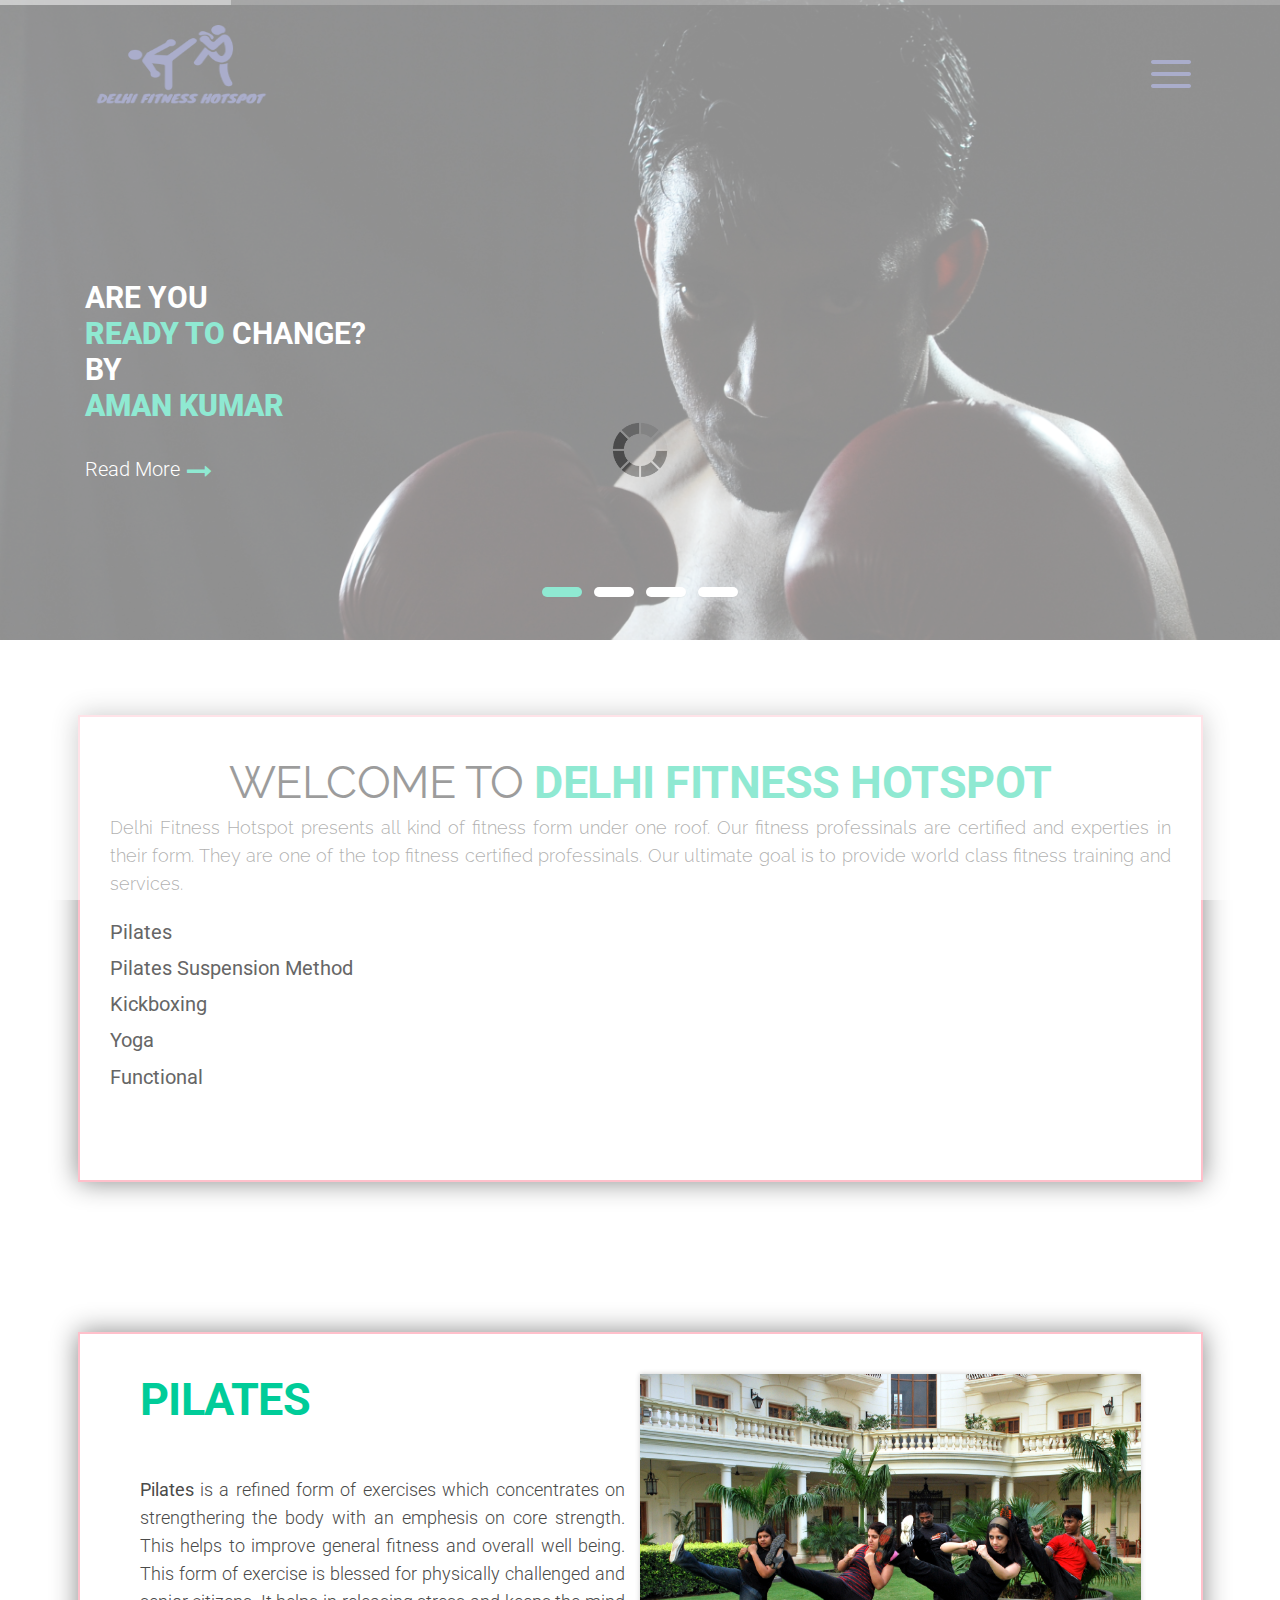
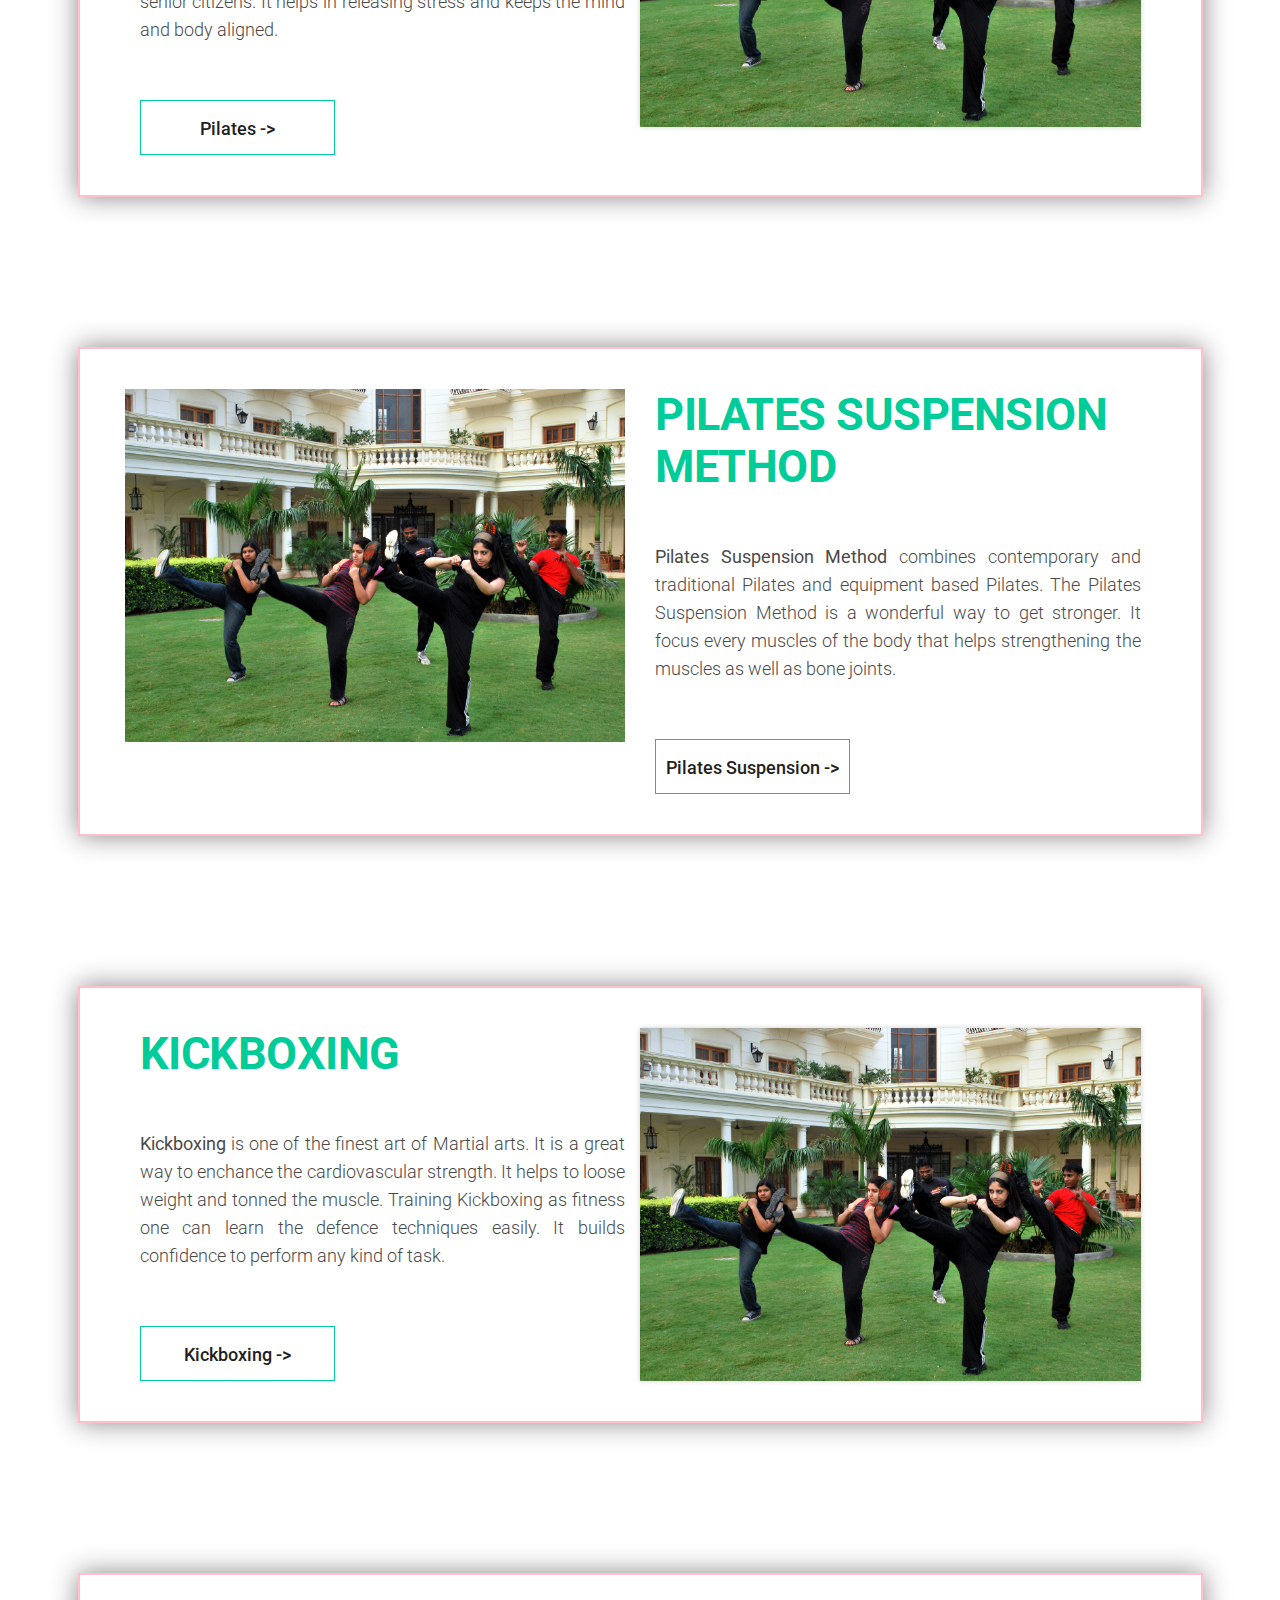
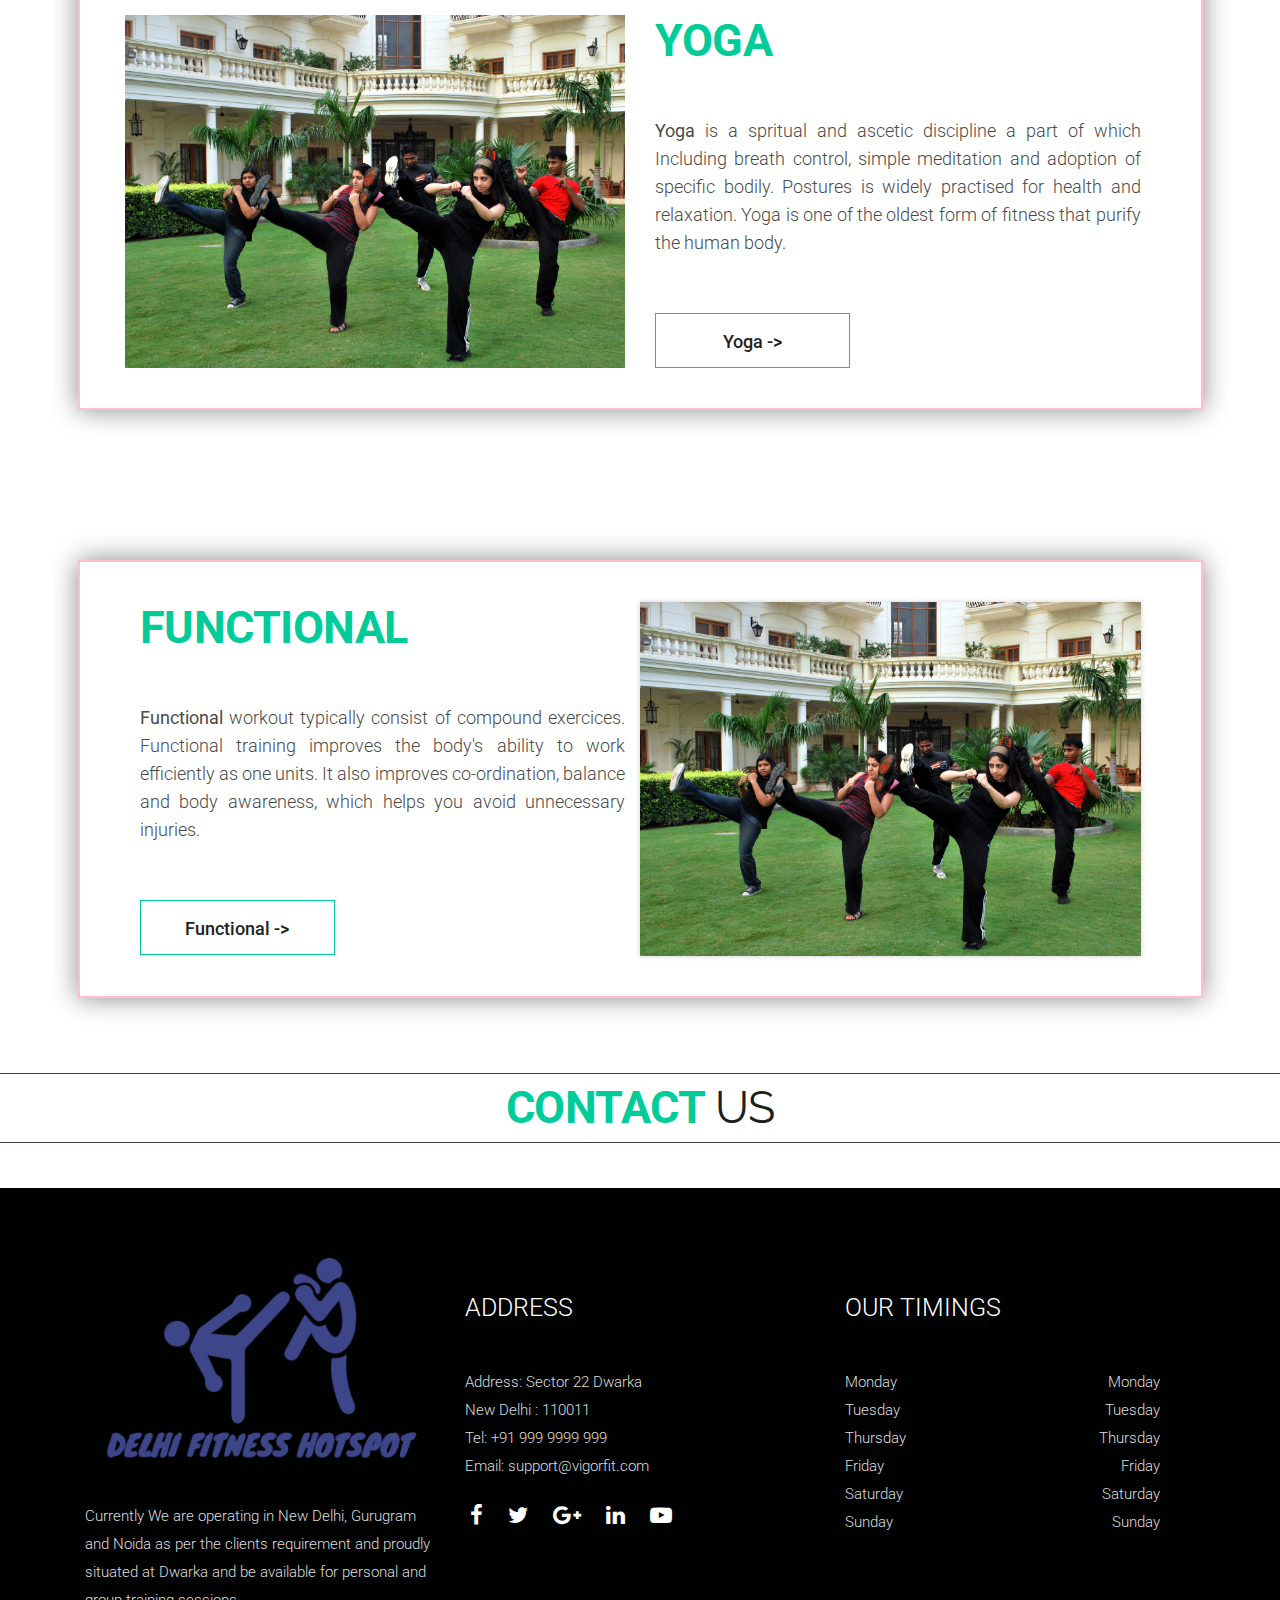
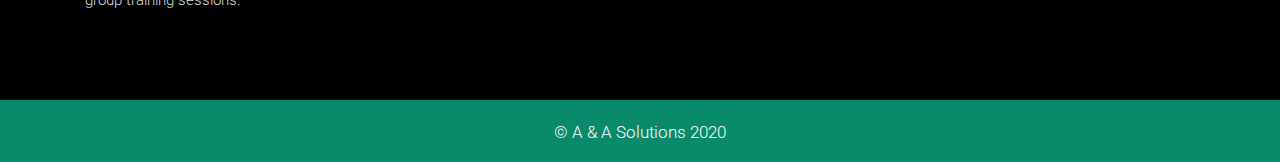
==== commit dac06677: "change" ====
--- a/index.html
+++ b/index.html
@@ -57,7 +57,7 @@
                <div class="row">
                   <div class="col-sm-6">
                      <div class="logo_main">
-                        <a href="index.html"><img src="images/main_logo.png" width="191px" height="88px"/></a>
+                        <a href="index.html"><img src="images/main_logo.png" width="191px" height="88px" /></a>
                      </div>
                   </div>
                   <div class="col-sm-6">
@@ -139,162 +139,167 @@
             </div>
          </div>
          <!-- End Banner -->
-         <!-- section -->
-         <div class="section about_section layout_padding half_bg_theme padding_bottom_0">
-            <div class="container">
-               <div class="row">
-                  <div class="col-md-6">
-                     <div class="full text_align_right_img">
-                        <img src="images/ab_1.JPG" alt="Personal Training" width="800" height="600"
-                           style="vertical-align: middle;" />
-                     </div>
-                  </div>
-                  <div class="col-md-6">
-                     <div class="full paddding_left_15">
-                        <div class="heading_main text_align_left">
-                           <h2><span class="theme_color">Welcome</span><br> To Delhi Fitness Hotspot</h2>
-                        </div>
-                     </div>
-                     <div class="full paddding_left_15">
-                        <p style="text-align: justify;">Delhi Fitness Hotspot design and carry out workout routines
-                           specific to the needs of our clients. We also work with individual clients or teach group
-                           classes. In larger facilities, We often sell their training sessions to gym members. They
-                           start by evaluating their clients’ current fitness level, personal goals, and skills. Then,
-                           we develop personalized training programs for our clients to follow, and we monitor the
-                           clients’ progress.</p>
-                     </div>
-                  </div>
-               </div>
-            </div>
-         </div>
-         <!-- end section -->
-         <!-- section -->
-         <div class="section about_section layout_padding">
-            <div class="container">
-               <div class="row">
-                  <div class="col-md-12">
-                     <div class="full paddding_left_15">
-                        <div class="heading_main text_align_left">
-                           <h2><span class="theme_color">we </span>provide services</h2>
-                        </div>
-                     </div>
-                     <div class="full service_pro_section">
-                        <div class="row">
-                           <div class="col-md-6">
-                              <div class="full services_list">
-                                 <ul>
-                                    <li><img src="images/check_icon.png" alt="Kickboxing Image" /> Kickboxing</li>
-                                    <li><img src="images/check_icon.png" alt="Pilates Image" /> Pilates</li>
-                                    <li><img src="images/check_icon.png" alt="Yoga Image" /> Yoga</li>
-                                    <li><img src="images/check_icon.png" alt="Functional Image" /> Functional</li>
-                                 </ul>
-                              </div>
-                              <div class="full paddding_left_15 margin-top_30">
-                                 <a class="main_bt" href="services.html">Read More <i
-                                       class="fa fa-long-arrow-right"></i></a>
-                              </div>
-                           </div>
-                           <div class="col-md-6 text_align_right">
-                              <div class="full">
-                                 <img class="img-responsive" src="images/gym_icon.png" alt="Gym Icon"/>
-                              </div>
-                           </div>
-                        </div>
-                     </div>
-                  </div>
-               </div>
-            </div>
-         </div>
-         <!-- end section -->
-         <!-- section -->
-         <div class="section team_section layout_padding">
+         <div class="section story_section layout_padding">
             <div class="container-fluid">
-               <div class="row">
-                  <div class="col-md-12">
-                     <div class="full">
-                        <div class="heading_main text_align_center">
-                           <h2><span class="theme_color">Popular</span><br> Training At Delhi Fitness Hotspot</h2>
-                        </div>
-                     </div>
-                     <div class="full">
-                        <div class="row">
-                           <div class="col-sm-12 col-md-10 col-lg-10 offset-md-1 offset-lg-1">
-                              <div id="demo" class="popolar_fitness carousel slide" data-ride="carousel">
-                                 <!-- The slideshow -->
-                                 <div class="carousel-inner">
-                                    <div class="carousel-item active">
-                                       <div class="row">
-                                          <div class="col-lg-4 col-md-4 col-sm-12">
-                                             <div class="full blog_img_popular">
-                                                <a href="about.html">
-                                                   <img class="img-responsive" src="images/c1.JPG" width="300"
-                                                      height="350" alt="Yoga image" />
-                                                </a>
-                                             </div>
-                                          </div>
-                                          <div class="col-lg-4 col-md-4 col-sm-12">
-                                             <div class="full blog_img_popular">
-                                                <a href="about.html">
-                                                   <img class="img-responsive" src="images/c2.JPG" width="300"
-                                                      height="350" alt="Pilates image" />
-                                                </a>
-                                             </div>
-                                          </div>
-                                          <div class="col-lg-4 col-md-4 col-sm-12">
-                                             <div class="full blog_img_popular">
-                                                <a href="about.html">
-                                                   <img class="img-responsive" src="images/c3.JPG" width="300"
-                                                      height="350" alt="Kickboxing image" />
-                                                </a>
-                                             </div>
-                                          </div>
-                                       </div>
-                                    </div>
-                                 </div>
-                              </div>
-                           </div>
-                        </div>
-                     </div>
-                  </div>
-               </div>
-            </div>
-         </div>
-      </div>
-      <!-- end section -->
-      <!-- section -->
+               <div class="row white_bg heading_main">
+                  <h2>Welcome To<span class="theme_color"> Delhi Fitness Hotspot </span></h2>
+                  <p style="text-align: justify;">Delhi Fitness Hotspot presents all kind of fitness form under one
+                     roof. Our fitness professinals are certified and experties in their form. They are one of the top
+                     fitness certified professinals. Our ultimate goal is to provide world class fitness training and
+                     services.
+                  </p>
+                  <div class="heading_main text_align_left" style="font-size: 20px;">
+                     <ul>
+                        <li>Pilates</li>
+                        <li>Pilates Suspension Method</li>
+                        <li>Kickboxing</li>
+                        <li>Yoga</li>
+                        <li>Functional</li>
+                     </ul>
+                  </div>
+               </div>
+            </div>
+         </div>
+      </div>
+
       <div class="section story_section layout_padding">
          <div class="container-fluid">
             <div class="row white_bg">
                <div class="col-md-6">
                   <div class="full story_blog paddding_left_15">
                      <div class="heading_main text_align_left">
-                        <h2><span class="theme_color">Our</span><br> Success Stories</h2>
+                        <h2><span class="theme_color">Pilates </span></h2>
                      </div>
                   </div>
                   <div class="full paddding_left_15">
-                     <p style="text-align: justify;">Paula joined the fitness center at work, a gym that's a 20-minute
-                        walk from home, and a smaller gym on her bus route. While having to rely on public transit would
-                        have stopped her before, this time she was determined to succeed. "I made a vow to myself to do
-                        whatever it takes," she says. "If I travelled by bus to get to the gym, then I was going to do
-                        the work!"
-                        She knew she'd reached a milestone when she lasted an entire spin class. "Friends texted me, one
-                        by one, to say they weren't coming. My instinct was to leave - I don't like doing things by
-                        myself." Instead, Paula stayed, planning to duck out early. "When the instructor yelled, '15
-                        minutes left,' I started to cry. I did it!".</p>
+                     <p style="text-align: justify;">
+                        <strong>Pilates</strong> is a refined form of exercises which concentrates on strengthering the body
+                        with an emphesis on core strength. This helps to improve general fitness and overall
+                        well being. This form of exercise is blessed for physically challenged and senior citizens.
+                        It helps in releasing stress and keeps the mind and body aligned.
+                     </p>
                   </div>
                   <div class="full paddding_left_15 margin-top_30">
-                     <a class="main_bt" href="about.html">Read More ></a>
+                     <a class="main_bt" href="pilates.html">Pilates -></a>
                   </div>
                </div>
                <div class="col-md-6">
                   <div class="full text_align_right_img">
-                     <img class="img-responsive" src="images/o1.jpg" style="margin-top: 50px;" width="500" height="500" alt="Success Stories Image" />
-                  </div>
-               </div>
-            </div>
-         </div>
-      </div>
-      <!-- end section -->
+                     <img class="img-responsive" src="images/o1.jpg" alt="Pilates" />
+                  </div>
+               </div>
+            </div>
+         </div>
+      </div>
+
+      <div class="section story_section layout_padding">
+         <div class="container-fluid">
+            <div class="row white_bg">
+               <div class="col-md-6">
+                  <div class="full text_align_left_img">
+                     <img class="img-responsive" src="images/o1.jpg" alt="Pilates Suspension Method" />
+                  </div>
+               </div>
+               <div class="col-md-6">
+                  <div class="full story_blog paddding_right_15">
+                     <div class="heading_main text_align_left">
+                        <h2><span class="theme_color">Pilates Suspension Method</span></h2>
+                     </div>
+                  </div>
+                  <div class="full paddding_right_15">
+                     <p style="text-align: justify;">
+                        <strong>Pilates Suspension Method</strong> combines contemporary and traditional Pilates and equipment based Pilates. The Pilates Suspension Method is a wonderful way to get stronger. It focus every muscles of the body that helps strengthening the muscles as well as bone joints.
+                     </p>
+                  </div>
+                  <div class="full paddding_right_15 margin-top_30">
+                     <a class="main_bt" href="psm.html">Pilates Suspension -></a>
+                  </div>
+               </div>
+            </div>
+         </div>
+      </div>
+
+      <div class="section story_section layout_padding">
+         <div class="container-fluid">
+            <div class="row white_bg">
+               <div class="col-md-6">
+                  <div class="full story_blog paddding_left_15">
+                     <div class="heading_main text_align_left">
+                        <h2><span class="theme_color">Kickboxing </span></h2>
+                     </div>
+                  </div>
+                  <div class="full paddding_left_15">
+                     <p style="text-align: justify;">
+                        <strong>Kickboxing </strong>is one of the finest art of Martial arts. It is a great way to enchance the cardiovascular strength. It helps to loose weight and tonned the muscle. Training Kickboxing as fitness one can learn the defence techniques easily. It builds confidence to perform any kind of task.
+                     </p>
+                  </div>
+                  <div class="full paddding_left_15 margin-top_30">
+                     <a class="main_bt" href="kickboxing.html">Kickboxing -></a>
+                  </div>
+               </div>
+               <div class="col-md-6">
+                  <div class="full text_align_right_img">
+                     <img class="img-responsive" src="images/o1.jpg" alt="Kickboxing" />
+                  </div>
+               </div>
+            </div>
+         </div>
+      </div>
+
+      <div class="section story_section layout_padding">
+         <div class="container-fluid">
+            <div class="row white_bg">
+               <div class="col-md-6">
+                  <div class="full text_align_left_img">
+                     <img class="img-responsive" src="images/o1.jpg" alt="Yoga" />
+                  </div>
+               </div>
+               <div class="col-md-6">
+                  <div class="full story_blog paddding_right_15">
+                     <div class="heading_main text_align_left">
+                        <h2><span class="theme_color">Yoga</span></h2>
+                     </div>
+                  </div>
+                  <div class="full paddding_right_15">
+                     <p style="text-align: justify;">
+                        <strong>Yoga</strong> is a spritual and ascetic discipline a part of which Including breath control, simple meditation and adoption of specific bodily. Postures is widely practised for health and relaxation. Yoga is one of the oldest form of fitness that purify the human body.
+                     </p>
+                  </div>
+                  <div class="full paddding_right_15 margin-top_30">
+                     <a class="main_bt" href="yoga.html">Yoga -></a>
+                  </div>
+               </div>
+            </div>
+         </div>
+      </div>
+
+      <div class="section story_section layout_padding">
+         <div class="container-fluid">
+            <div class="row white_bg">
+               <div class="col-md-6">
+                  <div class="full story_blog paddding_left_15">
+                     <div class="heading_main text_align_left">
+                        <h2><span class="theme_color">Functional </span></h2>
+                     </div>
+                  </div>
+                  <div class="full paddding_left_15">
+                     <p style="text-align: justify;">
+                        <strong>Functional</strong> workout typically consist of compound exercices. Functional training improves the body's ability to work efficiently as one units. It also improves co-ordination, balance and body awareness, which helps you avoid unnecessary injuries.
+                     </p>
+                  </div>
+                  <div class="full paddding_left_15 margin-top_30">
+                     <a class="main_bt" href="functional.html">Functional -></a>
+                  </div>
+               </div>
+               <div class="col-md-6">
+                  <div class="full text_align_right_img">
+                     <img class="img-responsive" src="images/o1.jpg" alt="Pilates" />
+                  </div>
+               </div>
+            </div>
+         </div>
+      </div>
+
       <div class="section">
          <div class="row">
             <div class="heading_main text_align_center">
@@ -317,8 +322,10 @@
                            <img class="img-responsive" src="images/main_logo.png" alt="#" />
                         </div>
                         <div class="full white_fonts">
-                           <p>Currently We are operating in New Delhi, Gurugram and Noida as per the clients requirement
-                              and proudly situated at Dwarka and be available for personal and group training sessions.
+                           <p>Currently We are operating in New Delhi, Gurugram and Noida as per the clients
+                              requirement
+                              and proudly situated at Dwarka and be available for personal and group training
+                              sessions.
                            </p>
                         </div>
                      </div>
@@ -375,7 +382,7 @@
          <div class="container">
             <div class="row">
                <div class="col-12">
-                  <p class="crp">© A & M Solutions 2020</p>
+                  <p class="crp">© A & A Solutions 2020</p>
                </div>
             </div>
          </div>
--- a/css/style.css
+++ b/css/style.css
@@ -172,9 +172,7 @@
 	opacity: 1;
 }
 
-img:hover{
-	transform: scale(1.1);
-}
+
 
 
 /*------------------------------------------------------------------ 
@@ -342,6 +340,10 @@
     justify-content: flex-start;
 }
 
+.heading_main.text_align_right {
+    justify-content: flex-end;
+}
+
 .padding_top_0 {
 	padding-top: 0 !important;
 }
@@ -665,6 +667,10 @@
 
 .paddding_left_15 {
 	padding-left: 15px;
+}
+
+.paddding_right_15 {
+	padding-right: 15px;
 }
 
 button#sidebarCollapse {
@@ -2189,10 +2195,11 @@
 }
 
 .story_section .white_bg {
+	border: 2px solid pink;
     background: #fff;
     width: 90%;
     margin: 0 5%;
-    box-shadow: 0 0 25px 0 rgba(0,0,0,.1);
+    box-shadow: 0 0 25px 0 #888888;
     padding: 40px 30px;
 }
 
